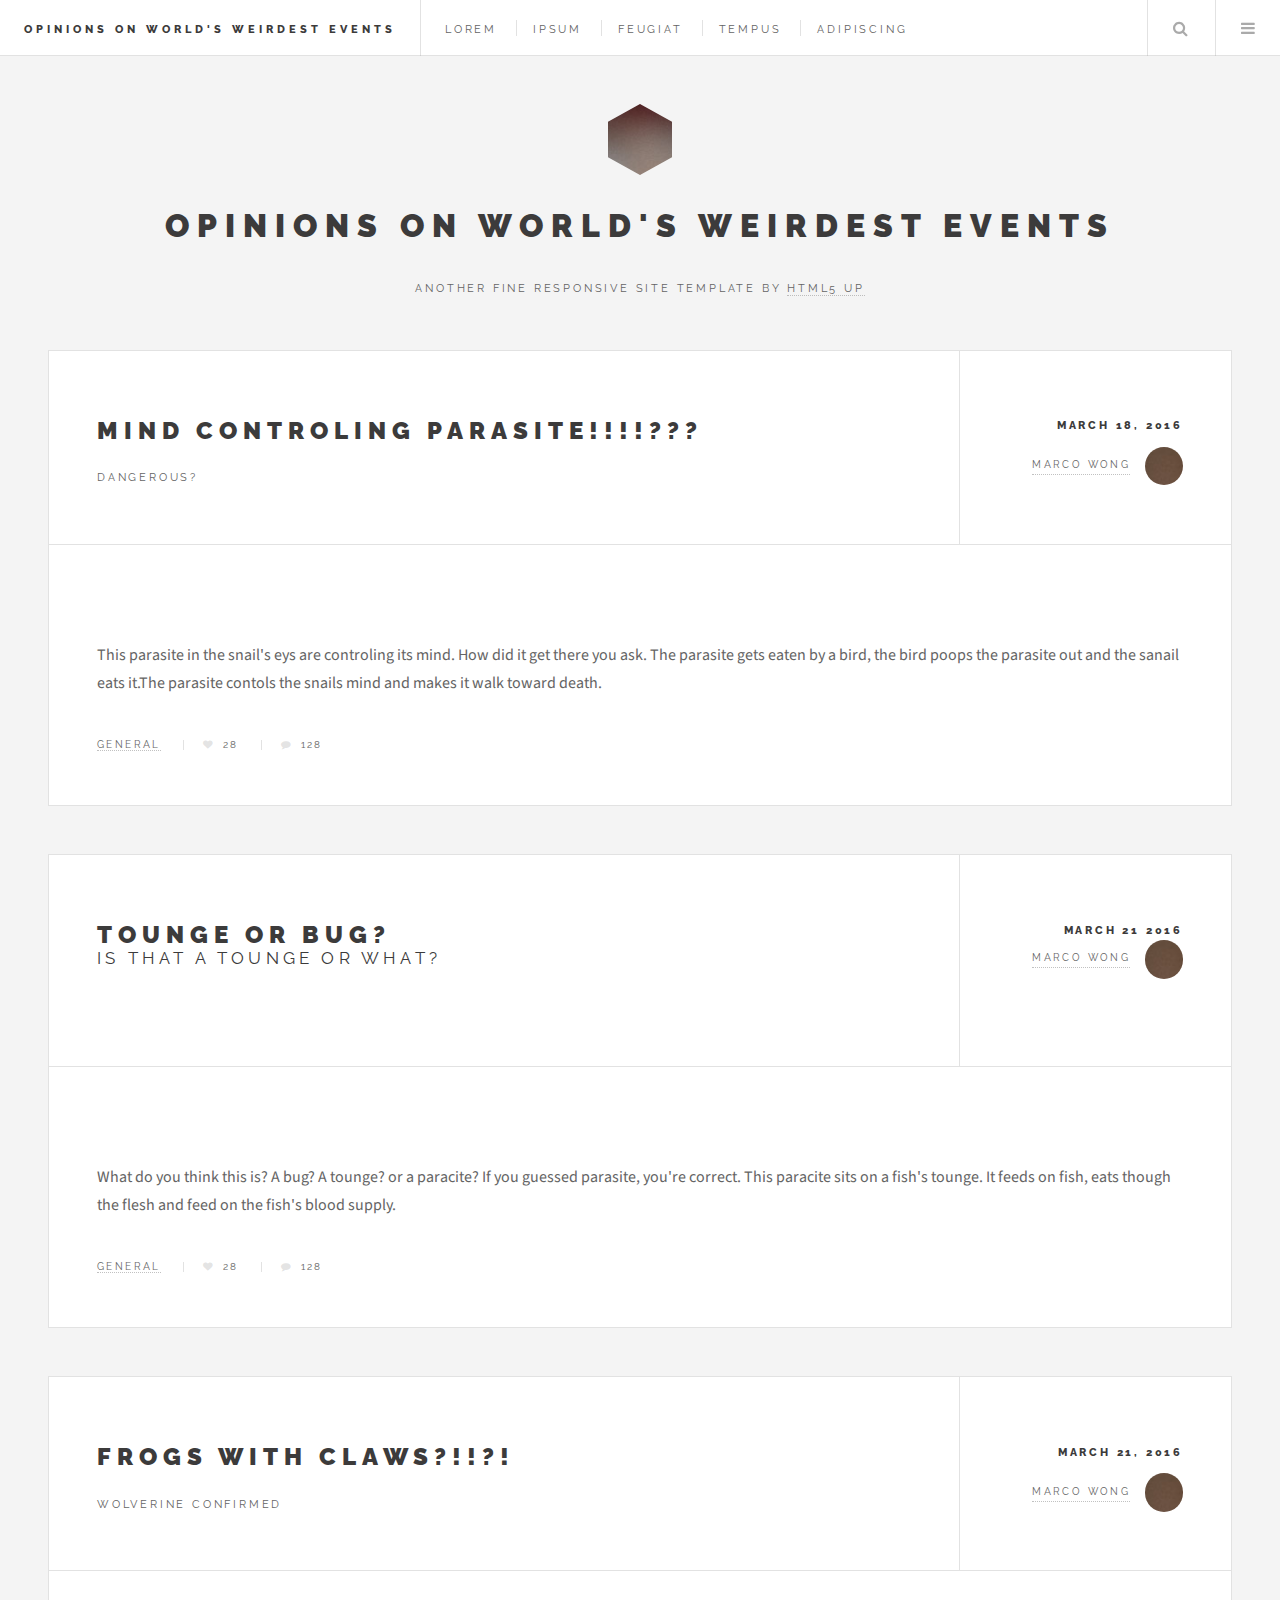
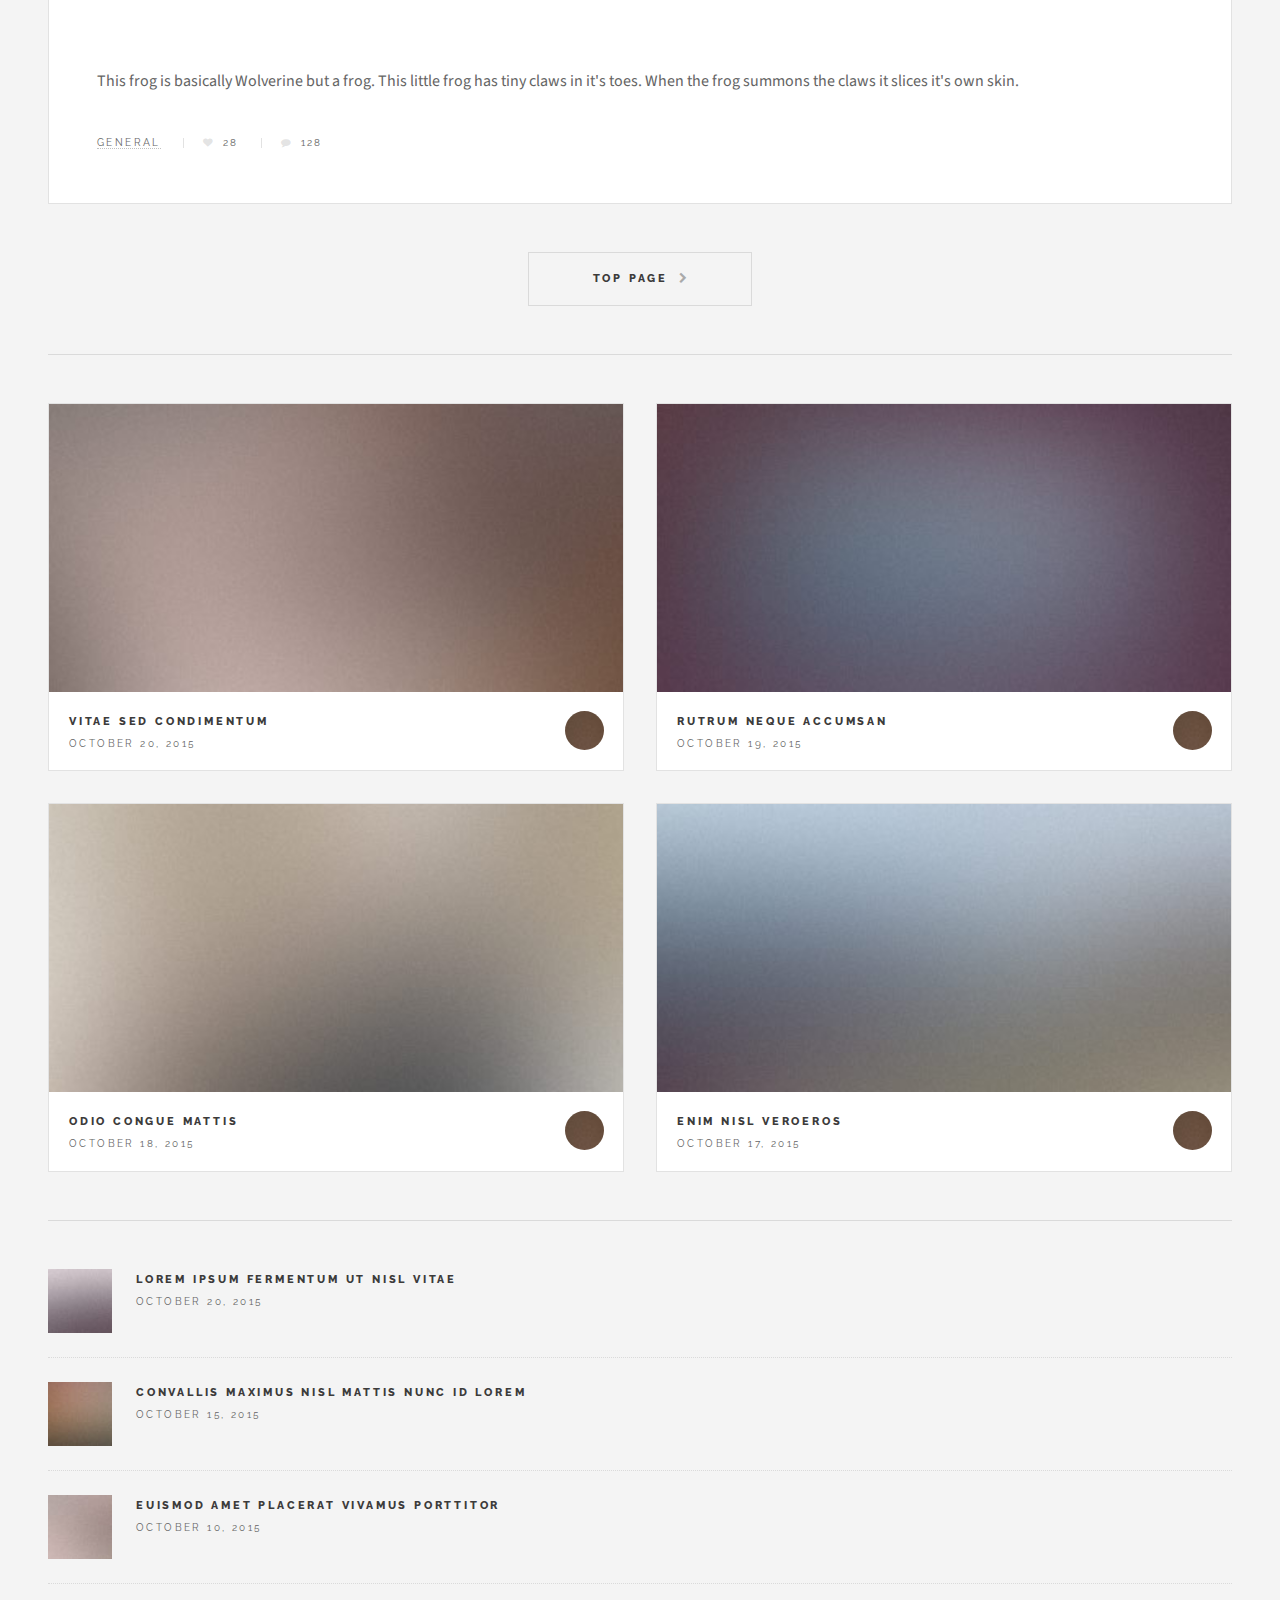
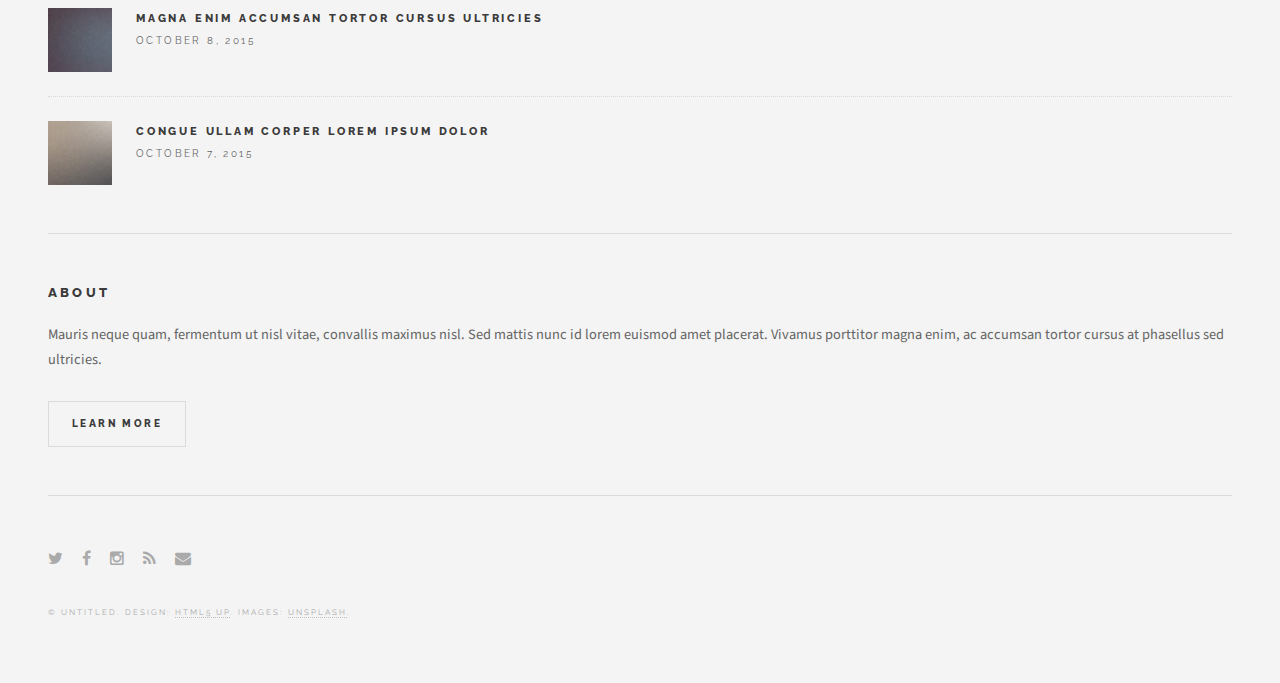
==== index.html @ 96a38d4a "mor" ====
<!DOCTYPE HTML>
<!--
	Future Imperfect by HTML5 UP
	html5up.net | @n33co
	Free for personal and commercial use under the CCA 3.0 license (html5up.net/license)
-->
<html>
	<head>
		<title>Future Imperfect by HTML5 UP</title>
		<meta charset="utf-8" />
		<meta name="viewport" content="width=device-width, initial-scale=1" />
		<!--[if lte IE 8]><script src="assets/js/ie/html5shiv.js"></script><![endif]-->
		<link rel="stylesheet" href="assets/css/main.css" />
		<!--[if lte IE 9]><link rel="stylesheet" href="assets/css/ie9.css" /><![endif]-->
		<!--[if lte IE 8]><link rel="stylesheet" href="assets/css/ie8.css" /><![endif]-->
	</head>
	<body>

		<!-- Wrapper -->
			<div id="wrapper">

				<!-- Header -->
					<header id="header">
						<h1><a href="#">opinions on world's weirdest events</a></h1>
						<nav class="links">
							<ul>
								<li><a href="#">Lorem</a></li>
								<li><a href="#">Ipsum</a></li>
								<li><a href="#">Feugiat</a></li>
								<li><a href="#">Tempus</a></li>
								<li><a href="#">Adipiscing</a></li>
							</ul>
						</nav>
						<nav class="main">
							<ul>
								<li class="search">
									<a class="fa-search" href="#search">Search</a>
									<form id="search" method="get" action="#">
										<input type="text" name="query" placeholder="Search" />
									</form>
								</li>
								<li class="menu">
									<a class="fa-bars" href="#menu">Menu</a>
								</li>
							</ul>
						</nav>
					</header>

				<!-- Menu -->
					<section id="menu">

						<!-- Search -->
							<section>
								<form class="search" method="get" action="#">
									<input type="text" name="query" placeholder="Search" />
								</form>
							</section>

						<!-- Links -->
							<section>
								<ul class="links">
									<li>
										<a href="#">
											<h3>Lorem ipsum</h3>
											<p>Feugiat tempus veroeros dolor</p>
										</a>
									</li>
									<li>
										<a href="#">
											<h3>Dolor sit amet</h3>
											<p>Sed vitae justo condimentum</p>
										</a>
									</li>
									<li>
										<a href="#">
											<h3>Feugiat veroeros</h3>
											<p>Phasellus sed ultricies mi congue</p>
										</a>
									</li>
									<li>
										<a href="#">
											<h3>Etiam sed consequat</h3>
											<p>Porta lectus amet ultricies</p>
										</a>
									</li>
								</ul>
							</section>

						<!-- Actions -->
							<section>
								<ul class="actions vertical">
									<li><a href="#" class="button big fit">Log In</a></li>
								</ul>
							</section>

					</section>

				<!-- Main -->
					<div id="main">

						<!-- Post -->
							<article class="post">
								<header>
									<div class="title">
										<h2><a href="#">mind controling parasite!!!!???</a></h2>
										<p>Dangerous?</p>
									</div>
									<div class="meta">
										<time class="published" datetime="2016-3-18">March 18, 2016</time>
										<a href="#" class="author"><span class="name">Marco Wong</span><img src="images/avatar.jpg" alt="" /></a>
									</div>
								</header>
								<a href="#" class="image featured"><img src="https://i.ytimg.com/vi/Boi001ef3jY/maxresdefault.jpg" alt="" /></a>
								<p>This parasite in the snail's eys are controling its mind. How did it get there you ask. The parasite gets eaten by a bird, the bird poops the parasite out and the sanail eats it.The parasite contols the snails mind and makes it walk toward death.</p>
								<footer>
								
								
									<ul class="stats">
										<li><a href="#">General</a></li>
										<li><a href="#" class="icon fa-heart">28</a></li>
										<li><a href="#" class="icon fa-comment">128</a></li>
									</ul>
								</footer>
							</article>

						<!-- Post -->
							<article class="post">
								<header>
									<div class="title">
										<h2><a href="#">tounge or bug?
										<p>Is that a tounge or what?</p>
									</div>
									<div class="meta">
										<time class="published" datetime="2016-3-21">March 21 2016 </time>
										<a href="#" class="author"><span class="name">Marco wong</span><img src="images/avatar.jpg" alt="" /></a>
									</div>
								</header>
								<a href="#" class="image featured"><img src="http://4.bp.blogspot.com/-VYXb96zd9T8/TwMBLJCbzUI/AAAAAAAAEbc/JfVS5wwp3Gg/s640/Tongue-replacement-isopod-1.jpg" alt="" /></a>
								<p>What do you think this is? A bug? A tounge? or a paracite? If you guessed parasite, you're correct. This paracite sits on a fish's tounge. It feeds on fish, eats though the flesh and feed on the fish's blood supply.  </p>
								<footer>
								
									<ul class="stats">
										<li><a href="#">General</a></li>
										<li><a href="#" class="icon fa-heart">28</a></li>
										<li><a href="#" class="icon fa-comment">128</a></li>
									</ul>
								</footer>
							</article>

						<!-- Post -->
							<article class="post">
								<header>
									<div class="title">
										<h2><a href="#">Frogs with claws?!!?!</a></h2>
										<p>Wolverine Confirmed </p>
									</div>
									<div class="meta">
										<time class="published" datetime="2015-10-22">March 21, 2016</time>
										<a href="#" class="author"><span class="name">Marco Wong</span><img src="images/avatar.jpg" alt="" /></a>
									</div>
								</header>
								<a href="#" class="image featured"><img src="http://3.bp.blogspot.com/-SHIKRodIXoQ/UwoL1dx5u-I/AAAAAAAAkmg/BAJwTuwjPBE/s1600/BBC.Natures.Weirdest.Events.Series.3.1of3.720p.HDTV.x264.AAC.MVGroup.org%5B19-55-10%5D.JPG" alt="" /></a>
								<p>This frog is basically Wolverine but a frog. This little frog has tiny claws in it's toes. When the frog summons the claws it slices it's own skin.</p>
								<footer>
									
									<ul class="stats">
										<li><a href="#">General</a></li>
										<li><a href="#" class="icon fa-heart">28</a></li>
										<li><a href="#" class="icon fa-comment">128</a></li>
									</ul>
								</footer>
							</article>

						<!-- Post -->
		
						

						<!-- Pagination -->
							<ul class="actions pagination">
					
								<li><a href="#" class="button big next">Top Page</a></li>
							</ul>

					</div>

				<!-- Sidebar -->
					<section id="sidebar">

						<!-- Intro -->
							<section id="intro">
								<a href="#" class="logo"><img src="images/logo.jpg" alt="" /></a>
								<header>
									<h2>opinions on world's weirdest events</h2>
									<p>Another fine responsive site template by <a href="http://html5up.net">HTML5 UP</a></p>
								</header>
							</section>

						<!-- Mini Posts -->
							<section>
								<div class="mini-posts">

									<!-- Mini Post -->
										<article class="mini-post">
											<header>
												<h3><a href="#">Vitae sed condimentum</a></h3>
												<time class="published" datetime="2015-10-20">October 20, 2015</time>
												<a href="#" class="author"><img src="images/avatar.jpg" alt="" /></a>
											</header>
											<a href="#" class="image"><img src="images/pic04.jpg" alt="" /></a>
										</article>

									<!-- Mini Post -->
										<article class="mini-post">
											<header>
												<h3><a href="#">Rutrum neque accumsan</a></h3>
												<time class="published" datetime="2015-10-19">October 19, 2015</time>
												<a href="#" class="author"><img src="images/avatar.jpg" alt="" /></a>
											</header>
											<a href="#" class="image"><img src="images/pic05.jpg" alt="" /></a>
										</article>

									<!-- Mini Post -->
										<article class="mini-post">
											<header>
												<h3><a href="#">Odio congue mattis</a></h3>
												<time class="published" datetime="2015-10-18">October 18, 2015</time>
												<a href="#" class="author"><img src="images/avatar.jpg" alt="" /></a>
											</header>
											<a href="#" class="image"><img src="images/pic06.jpg" alt="" /></a>
										</article>

									<!-- Mini Post -->
										<article class="mini-post">
											<header>
												<h3><a href="#">Enim nisl veroeros</a></h3>
												<time class="published" datetime="2015-10-17">October 17, 2015</time>
												<a href="#" class="author"><img src="images/avatar.jpg" alt="" /></a>
											</header>
											<a href="#" class="image"><img src="images/pic07.jpg" alt="" /></a>
										</article>

								</div>
							</section>

						<!-- Posts List -->
							<section>
								<ul class="posts">
									<li>
										<article>
											<header>
												<h3><a href="#">Lorem ipsum fermentum ut nisl vitae</a></h3>
												<time class="published" datetime="2015-10-20">October 20, 2015</time>
											</header>
											<a href="#" class="image"><img src="images/pic08.jpg" alt="" /></a>
										</article>
									</li>
									<li>
										<article>
											<header>
												<h3><a href="#">Convallis maximus nisl mattis nunc id lorem</a></h3>
												<time class="published" datetime="2015-10-15">October 15, 2015</time>
											</header>
											<a href="#" class="image"><img src="images/pic09.jpg" alt="" /></a>
										</article>
									</li>
									<li>
										<article>
											<header>
												<h3><a href="#">Euismod amet placerat vivamus porttitor</a></h3>
												<time class="published" datetime="2015-10-10">October 10, 2015</time>
											</header>
											<a href="#" class="image"><img src="images/pic10.jpg" alt="" /></a>
										</article>
									</li>
									<li>
										<article>
											<header>
												<h3><a href="#">Magna enim accumsan tortor cursus ultricies</a></h3>
												<time class="published" datetime="2015-10-08">October 8, 2015</time>
											</header>
											<a href="#" class="image"><img src="images/pic11.jpg" alt="" /></a>
										</article>
									</li>
									<li>
										<article>
											<header>
												<h3><a href="#">Congue ullam corper lorem ipsum dolor</a></h3>
												<time class="published" datetime="2015-10-06">October 7, 2015</time>
											</header>
											<a href="#" class="image"><img src="images/pic12.jpg" alt="" /></a>
										</article>
									</li>
								</ul>
							</section>

						<!-- About -->
							<section class="blurb">
								<h2>About</h2>
								<p>Mauris neque quam, fermentum ut nisl vitae, convallis maximus nisl. Sed mattis nunc id lorem euismod amet placerat. Vivamus porttitor magna enim, ac accumsan tortor cursus at phasellus sed ultricies.</p>
								<ul class="actions">
									<li><a href="#" class="button">Learn More</a></li>
								</ul>
							</section>

						<!-- Footer -->
							<section id="footer">
								<ul class="icons">
									<li><a href="#" class="fa-twitter"><span class="label">Twitter</span></a></li>
									<li><a href="#" class="fa-facebook"><span class="label">Facebook</span></a></li>
									<li><a href="#" class="fa-instagram"><span class="label">Instagram</span></a></li>
									<li><a href="#" class="fa-rss"><span class="label">RSS</span></a></li>
									<li><a href="#" class="fa-envelope"><span class="label">Email</span></a></li>
								</ul>
								<p class="copyright">&copy; Untitled. Design: <a href="http://html5up.net">HTML5 UP</a>. Images: <a href="http://unsplash.com">Unsplash</a>.</p>
							</section>

					</section>

			</div>

		<!-- Scripts -->
			<script src="assets/js/jquery.min.js"></script>
			<script src="assets/js/skel.min.js"></script>
			<script src="assets/js/util.js"></script>
			<!--[if lte IE 8]><script src="assets/js/ie/respond.min.js"></script><![endif]-->
			<script src="assets/js/main.js"></script>

	</body>
</html>
---- assets/css/main.css ----
@import url(font-awesome.min.css);
@import url("http://fonts.googleapis.com/css?family=Source+Sans+Pro:400,700|Raleway:400,800,900");

/*
	Future Imperfect by HTML5 UP
	html5up.net | @n33co
	Free for personal and commercial use under the CCA 3.0 license (html5up.net/license)
*/

/* Reset */

	html, body, div, span, applet, object, iframe, h1, h2, h3, h4, h5, h6, p, blockquote, pre, a, abbr, acronym, address, big, cite, code, del, dfn, em, img, ins, kbd, q, s, samp, small, strike, strong, sub, sup, tt, var, b, u, i, center, dl, dt, dd, ol, ul, li, fieldset, form, label, legend, table, caption, tbody, tfoot, thead, tr, th, td, article, aside, canvas, details, embed, figure, figcaption, footer, header, hgroup, menu, nav, output, ruby, section, summary, time, mark, audio, video {
		margin: 0;
		padding: 0;
		border: 0;
		font-size: 100%;
		font: inherit;
		vertical-align: baseline;
	}

	article, aside, details, figcaption, figure, footer, header, hgroup, menu, nav, section {
		display: block;
	}

	body {
		line-height: 1;
	}

	ol, ul {
		list-style: none;
	}

	blockquote, q {
		quotes: none;
	}

	blockquote:before, blockquote:after, q:before, q:after {
		content: '';
		content: none;
	}

	table {
		border-collapse: collapse;
		border-spacing: 0;
	}

	body {
		-webkit-text-size-adjust: none;
	}

/* Box Model */

	*, *:before, *:after {
		-moz-box-sizing: border-box;
		-webkit-box-sizing: border-box;
		box-sizing: border-box;
	}

/* Grid */

	.row {
		border-bottom: solid 1px transparent;
		-moz-box-sizing: border-box;
		-webkit-box-sizing: border-box;
		box-sizing: border-box;
	}

	.row > * {
		float: left;
		-moz-box-sizing: border-box;
		-webkit-box-sizing: border-box;
		box-sizing: border-box;
	}

	.row:after, .row:before {
		content: '';
		display: block;
		clear: both;
		height: 0;
	}

	.row.uniform > * > :first-child {
		margin-top: 0;
	}

	.row.uniform > * > :last-child {
		margin-bottom: 0;
	}

	.row.\30 \25 > * {
		padding: 0 0 0 0em;
	}

	.row.\30 \25 {
		margin: 0 0 -1px 0em;
	}

	.row.uniform.\30 \25 > * {
		padding: 0em 0 0 0em;
	}

	.row.uniform.\30 \25 {
		margin: 0em 0 -1px 0em;
	}

	.row > * {
		padding: 0 0 0 1em;
	}

	.row {
		margin: 0 0 -1px -1em;
	}

	.row.uniform > * {
		padding: 1em 0 0 1em;
	}

	.row.uniform {
		margin: -1em 0 -1px -1em;
	}

	.row.\32 00\25 > * {
		padding: 0 0 0 2em;
	}

	.row.\32 00\25 {
		margin: 0 0 -1px -2em;
	}

	.row.uniform.\32 00\25 > * {
		padding: 2em 0 0 2em;
	}

	.row.uniform.\32 00\25 {
		margin: -2em 0 -1px -2em;
	}

	.row.\31 50\25 > * {
		padding: 0 0 0 1.5em;
	}

	.row.\31 50\25 {
		margin: 0 0 -1px -1.5em;
	}

	.row.uniform.\31 50\25 > * {
		padding: 1.5em 0 0 1.5em;
	}

	.row.uniform.\31 50\25 {
		margin: -1.5em 0 -1px -1.5em;
	}

	.row.\35 0\25 > * {
		padding: 0 0 0 0.5em;
	}

	.row.\35 0\25 {
		margin: 0 0 -1px -0.5em;
	}

	.row.uniform.\35 0\25 > * {
		padding: 0.5em 0 0 0.5em;
	}

	.row.uniform.\35 0\25 {
		margin: -0.5em 0 -1px -0.5em;
	}

	.row.\32 5\25 > * {
		padding: 0 0 0 0.25em;
	}

	.row.\32 5\25 {
		margin: 0 0 -1px -0.25em;
	}

	.row.uniform.\32 5\25 > * {
		padding: 0.25em 0 0 0.25em;
	}

	.row.uniform.\32 5\25 {
		margin: -0.25em 0 -1px -0.25em;
	}

	.\31 2u, .\31 2u\24 {
		width: 100%;
		clear: none;
		margin-left: 0;
	}

	.\31 1u, .\31 1u\24 {
		width: 91.6666666667%;
		clear: none;
		margin-left: 0;
	}

	.\31 0u, .\31 0u\24 {
		width: 83.3333333333%;
		clear: none;
		margin-left: 0;
	}

	.\39 u, .\39 u\24 {
		width: 75%;
		clear: none;
		margin-left: 0;
	}

	.\38 u, .\38 u\24 {
		width: 66.6666666667%;
		clear: none;
		margin-left: 0;
	}

	.\37 u, .\37 u\24 {
		width: 58.3333333333%;
		clear: none;
		margin-left: 0;
	}

	.\36 u, .\36 u\24 {
		width: 50%;
		clear: none;
		margin-left: 0;
	}

	.\35 u, .\35 u\24 {
		width: 41.6666666667%;
		clear: none;
		margin-left: 0;
	}

	.\34 u, .\34 u\24 {
		width: 33.3333333333%;
		clear: none;
		margin-left: 0;
	}

	.\33 u, .\33 u\24 {
		width: 25%;
		clear: none;
		margin-left: 0;
	}

	.\32 u, .\32 u\24 {
		width: 16.6666666667%;
		clear: none;
		margin-left: 0;
	}

	.\31 u, .\31 u\24 {
		width: 8.3333333333%;
		clear: none;
		margin-left: 0;
	}

	.\31 2u\24 + *,
	.\31 1u\24 + *,
	.\31 0u\24 + *,
	.\39 u\24 + *,
	.\38 u\24 + *,
	.\37 u\24 + *,
	.\36 u\24 + *,
	.\35 u\24 + *,
	.\34 u\24 + *,
	.\33 u\24 + *,
	.\32 u\24 + *,
	.\31 u\24 + * {
		clear: left;
	}

	.\-11u {
		margin-left: 91.66667%;
	}

	.\-10u {
		margin-left: 83.33333%;
	}

	.\-9u {
		margin-left: 75%;
	}

	.\-8u {
		margin-left: 66.66667%;
	}

	.\-7u {
		margin-left: 58.33333%;
	}

	.\-6u {
		margin-left: 50%;
	}

	.\-5u {
		margin-left: 41.66667%;
	}

	.\-4u {
		margin-left: 33.33333%;
	}

	.\-3u {
		margin-left: 25%;
	}

	.\-2u {
		margin-left: 16.66667%;
	}

	.\-1u {
		margin-left: 8.33333%;
	}

	@media screen and (max-width: 1680px) {

		.row > * {
			padding: 0 0 0 1em;
		}

		.row {
			margin: 0 0 -1px -1em;
		}

		.row.uniform > * {
			padding: 1em 0 0 1em;
		}

		.row.uniform {
			margin: -1em 0 -1px -1em;
		}

		.row.\32 00\25 > * {
			padding: 0 0 0 2em;
		}

		.row.\32 00\25 {
			margin: 0 0 -1px -2em;
		}

		.row.uniform.\32 00\25 > * {
			padding: 2em 0 0 2em;
		}

		.row.uniform.\32 00\25 {
			margin: -2em 0 -1px -2em;
		}

		.row.\31 50\25 > * {
			padding: 0 0 0 1.5em;
		}

		.row.\31 50\25 {
			margin: 0 0 -1px -1.5em;
		}

		.row.uniform.\31 50\25 > * {
			padding: 1.5em 0 0 1.5em;
		}

		.row.uniform.\31 50\25 {
			margin: -1.5em 0 -1px -1.5em;
		}

		.row.\35 0\25 > * {
			padding: 0 0 0 0.5em;
		}

		.row.\35 0\25 {
			margin: 0 0 -1px -0.5em;
		}

		.row.uniform.\35 0\25 > * {
			padding: 0.5em 0 0 0.5em;
		}

		.row.uniform.\35 0\25 {
			margin: -0.5em 0 -1px -0.5em;
		}

		.row.\32 5\25 > * {
			padding: 0 0 0 0.25em;
		}

		.row.\32 5\25 {
			margin: 0 0 -1px -0.25em;
		}

		.row.uniform.\32 5\25 > * {
			padding: 0.25em 0 0 0.25em;
		}

		.row.uniform.\32 5\25 {
			margin: -0.25em 0 -1px -0.25em;
		}

		.\31 2u\28xlarge\29, .\31 2u\24\28xlarge\29 {
			width: 100%;
			clear: none;
			margin-left: 0;
		}

		.\31 1u\28xlarge\29, .\31 1u\24\28xlarge\29 {
			width: 91.6666666667%;
			clear: none;
			margin-left: 0;
		}

		.\31 0u\28xlarge\29, .\31 0u\24\28xlarge\29 {
			width: 83.3333333333%;
			clear: none;
			margin-left: 0;
		}

		.\39 u\28xlarge\29, .\39 u\24\28xlarge\29 {
			width: 75%;
			clear: none;
			margin-left: 0;
		}

		.\38 u\28xlarge\29, .\38 u\24\28xlarge\29 {
			width: 66.6666666667%;
			clear: none;
			margin-left: 0;
		}

		.\37 u\28xlarge\29, .\37 u\24\28xlarge\29 {
			width: 58.3333333333%;
			clear: none;
			margin-left: 0;
		}

		.\36 u\28xlarge\29, .\36 u\24\28xlarge\29 {
			width: 50%;
			clear: none;
			margin-left: 0;
		}

		.\35 u\28xlarge\29, .\35 u\24\28xlarge\29 {
			width: 41.6666666667%;
			clear: none;
			margin-left: 0;
		}

		.\34 u\28xlarge\29, .\34 u\24\28xlarge\29 {
			width: 33.3333333333%;
			clear: none;
			margin-left: 0;
		}

		.\33 u\28xlarge\29, .\33 u\24\28xlarge\29 {
			width: 25%;
			clear: none;
			margin-left: 0;
		}

		.\32 u\28xlarge\29, .\32 u\24\28xlarge\29 {
			width: 16.6666666667%;
			clear: none;
			margin-left: 0;
		}

		.\31 u\28xlarge\29, .\31 u\24\28xlarge\29 {
			width: 8.3333333333%;
			clear: none;
			margin-left: 0;
		}

		.\31 2u\24\28xlarge\29 + *,
		.\31 1u\24\28xlarge\29 + *,
		.\31 0u\24\28xlarge\29 + *,
		.\39 u\24\28xlarge\29 + *,
		.\38 u\24\28xlarge\29 + *,
		.\37 u\24\28xlarge\29 + *,
		.\36 u\24\28xlarge\29 + *,
		.\35 u\24\28xlarge\29 + *,
		.\34 u\24\28xlarge\29 + *,
		.\33 u\24\28xlarge\29 + *,
		.\32 u\24\28xlarge\29 + *,
		.\31 u\24\28xlarge\29 + * {
			clear: left;
		}

		.\-11u\28xlarge\29 {
			margin-left: 91.66667%;
		}

		.\-10u\28xlarge\29 {
			margin-left: 83.33333%;
		}

		.\-9u\28xlarge\29 {
			margin-left: 75%;
		}

		.\-8u\28xlarge\29 {
			margin-left: 66.66667%;
		}

		.\-7u\28xlarge\29 {
			margin-left: 58.33333%;
		}

		.\-6u\28xlarge\29 {
			margin-left: 50%;
		}

		.\-5u\28xlarge\29 {
			margin-left: 41.66667%;
		}

		.\-4u\28xlarge\29 {
			margin-left: 33.33333%;
		}

		.\-3u\28xlarge\29 {
			margin-left: 25%;
		}

		.\-2u\28xlarge\29 {
			margin-left: 16.66667%;
		}

		.\-1u\28xlarge\29 {
			margin-left: 8.33333%;
		}

	}

	@media screen and (max-width: 1280px) {

		.row > * {
			padding: 0 0 0 1em;
		}

		.row {
			margin: 0 0 -1px -1em;
		}

		.row.uniform > * {
			padding: 1em 0 0 1em;
		}

		.row.uniform {
			margin: -1em 0 -1px -1em;
		}

		.row.\32 00\25 > * {
			padding: 0 0 0 2em;
		}

		.row.\32 00\25 {
			margin: 0 0 -1px -2em;
		}

		.row.uniform.\32 00\25 > * {
			padding: 2em 0 0 2em;
		}

		.row.uniform.\32 00\25 {
			margin: -2em 0 -1px -2em;
		}

		.row.\31 50\25 > * {
			padding: 0 0 0 1.5em;
		}

		.row.\31 50\25 {
			margin: 0 0 -1px -1.5em;
		}

		.row.uniform.\31 50\25 > * {
			padding: 1.5em 0 0 1.5em;
		}

		.row.uniform.\31 50\25 {
			margin: -1.5em 0 -1px -1.5em;
		}

		.row.\35 0\25 > * {
			padding: 0 0 0 0.5em;
		}

		.row.\35 0\25 {
			margin: 0 0 -1px -0.5em;
		}

		.row.uniform.\35 0\25 > * {
			padding: 0.5em 0 0 0.5em;
		}

		.row.uniform.\35 0\25 {
			margin: -0.5em 0 -1px -0.5em;
		}

		.row.\32 5\25 > * {
			padding: 0 0 0 0.25em;
		}

		.row.\32 5\25 {
			margin: 0 0 -1px -0.25em;
		}

		.row.uniform.\32 5\25 > * {
			padding: 0.25em 0 0 0.25em;
		}

		.row.uniform.\32 5\25 {
			margin: -0.25em 0 -1px -0.25em;
		}

		.\31 2u\28large\29, .\31 2u\24\28large\29 {
			width: 100%;
			clear: none;
			margin-left: 0;
		}

		.\31 1u\28large\29, .\31 1u\24\28large\29 {
			width: 91.6666666667%;
			clear: none;
			margin-left: 0;
		}

		.\31 0u\28large\29, .\31 0u\24\28large\29 {
			width: 83.3333333333%;
			clear: none;
			margin-left: 0;
		}

		.\39 u\28large\29, .\39 u\24\28large\29 {
			width: 75%;
			clear: none;
			margin-left: 0;
		}

		.\38 u\28large\29, .\38 u\24\28large\29 {
			width: 66.6666666667%;
			clear: none;
			margin-left: 0;
		}

		.\37 u\28large\29, .\37 u\24\28large\29 {
			width: 58.3333333333%;
			clear: none;
			margin-left: 0;
		}

		.\36 u\28large\29, .\36 u\24\28large\29 {
			width: 50%;
			clear: none;
			margin-left: 0;
		}

		.\35 u\28large\29, .\35 u\24\28large\29 {
			width: 41.6666666667%;
			clear: none;
			margin-left: 0;
		}

		.\34 u\28large\29, .\34 u\24\28large\29 {
			width: 33.3333333333%;
			clear: none;
			margin-left: 0;
		}

		.\33 u\28large\29, .\33 u\24\28large\29 {
			width: 25%;
			clear: none;
			margin-left: 0;
		}

		.\32 u\28large\29, .\32 u\24\28large\29 {
			width: 16.6666666667%;
			clear: none;
			margin-left: 0;
		}

		.\31 u\28large\29, .\31 u\24\28large\29 {
			width: 8.3333333333%;
			clear: none;
			margin-left: 0;
		}

		.\31 2u\24\28large\29 + *,
		.\31 1u\24\28large\29 + *,
		.\31 0u\24\28large\29 + *,
		.\39 u\24\28large\29 + *,
		.\38 u\24\28large\29 + *,
		.\37 u\24\28large\29 + *,
		.\36 u\24\28large\29 + *,
		.\35 u\24\28large\29 + *,
		.\34 u\24\28large\29 + *,
		.\33 u\24\28large\29 + *,
		.\32 u\24\28large\29 + *,
		.\31 u\24\28large\29 + * {
			clear: left;
		}

		.\-11u\28large\29 {
			margin-left: 91.66667%;
		}

		.\-10u\28large\29 {
			margin-left: 83.33333%;
		}

		.\-9u\28large\29 {
			margin-left: 75%;
		}

		.\-8u\28large\29 {
			margin-left: 66.66667%;
		}

		.\-7u\28large\29 {
			margin-left: 58.33333%;
		}

		.\-6u\28large\29 {
			margin-left: 50%;
		}

		.\-5u\28large\29 {
			margin-left: 41.66667%;
		}

		.\-4u\28large\29 {
			margin-left: 33.33333%;
		}

		.\-3u\28large\29 {
			margin-left: 25%;
		}

		.\-2u\28large\29 {
			margin-left: 16.66667%;
		}

		.\-1u\28large\29 {
			margin-left: 8.33333%;
		}

	}

	@media screen and (max-width: 980px) {

		.row > * {
			padding: 0 0 0 1em;
		}

		.row {
			margin: 0 0 -1px -1em;
		}

		.row.uniform > * {
			padding: 1em 0 0 1em;
		}

		.row.uniform {
			margin: -1em 0 -1px -1em;
		}

		.row.\32 00\25 > * {
			padding: 0 0 0 2em;
		}

		.row.\32 00\25 {
			margin: 0 0 -1px -2em;
		}

		.row.uniform.\32 00\25 > * {
			padding: 2em 0 0 2em;
		}

		.row.uniform.\32 00\25 {
			margin: -2em 0 -1px -2em;
		}

		.row.\31 50\25 > * {
			padding: 0 0 0 1.5em;
		}

		.row.\31 50\25 {
			margin: 0 0 -1px -1.5em;
		}

		.row.uniform.\31 50\25 > * {
			padding: 1.5em 0 0 1.5em;
		}

		.row.uniform.\31 50\25 {
			margin: -1.5em 0 -1px -1.5em;
		}

		.row.\35 0\25 > * {
			padding: 0 0 0 0.5em;
		}

		.row.\35 0\25 {
			margin: 0 0 -1px -0.5em;
		}

		.row.uniform.\35 0\25 > * {
			padding: 0.5em 0 0 0.5em;
		}

		.row.uniform.\35 0\25 {
			margin: -0.5em 0 -1px -0.5em;
		}

		.row.\32 5\25 > * {
			padding: 0 0 0 0.25em;
		}

		.row.\32 5\25 {
			margin: 0 0 -1px -0.25em;
		}

		.row.uniform.\32 5\25 > * {
			padding: 0.25em 0 0 0.25em;
		}

		.row.uniform.\32 5\25 {
			margin: -0.25em 0 -1px -0.25em;
		}

		.\31 2u\28medium\29, .\31 2u\24\28medium\29 {
			width: 100%;
			clear: none;
			margin-left: 0;
		}

		.\31 1u\28medium\29, .\31 1u\24\28medium\29 {
			width: 91.6666666667%;
			clear: none;
			margin-left: 0;
		}

		.\31 0u\28medium\29, .\31 0u\24\28medium\29 {
			width: 83.3333333333%;
			clear: none;
			margin-left: 0;
		}

		.\39 u\28medium\29, .\39 u\24\28medium\29 {
			width: 75%;
			clear: none;
			margin-left: 0;
		}

		.\38 u\28medium\29, .\38 u\24\28medium\29 {
			width: 66.6666666667%;
			clear: none;
			margin-left: 0;
		}

		.\37 u\28medium\29, .\37 u\24\28medium\29 {
			width: 58.3333333333%;
			clear: none;
			margin-left: 0;
		}

		.\36 u\28medium\29, .\36 u\24\28medium\29 {
			width: 50%;
			clear: none;
			margin-left: 0;
		}

		.\35 u\28medium\29, .\35 u\24\28medium\29 {
			width: 41.6666666667%;
			clear: none;
			margin-left: 0;
		}

		.\34 u\28medium\29, .\34 u\24\28medium\29 {
			width: 33.3333333333%;
			clear: none;
			margin-left: 0;
		}

		.\33 u\28medium\29, .\33 u\24\28medium\29 {
			width: 25%;
			clear: none;
			margin-left: 0;
		}

		.\32 u\28medium\29, .\32 u\24\28medium\29 {
			width: 16.6666666667%;
			clear: none;
			margin-left: 0;
		}

		.\31 u\28medium\29, .\31 u\24\28medium\29 {
			width: 8.3333333333%;
			clear: none;
			margin-left: 0;
		}

		.\31 2u\24\28medium\29 + *,
		.\31 1u\24\28medium\29 + *,
		.\31 0u\24\28medium\29 + *,
		.\39 u\24\28medium\29 + *,
		.\38 u\24\28medium\29 + *,
		.\37 u\24\28medium\29 + *,
		.\36 u\24\28medium\29 + *,
		.\35 u\24\28medium\29 + *,
		.\34 u\24\28medium\29 + *,
		.\33 u\24\28medium\29 + *,
		.\32 u\24\28medium\29 + *,
		.\31 u\24\28medium\29 + * {
			clear: left;
		}

		.\-11u\28medium\29 {
			margin-left: 91.66667%;
		}

		.\-10u\28medium\29 {
			margin-left: 83.33333%;
		}

		.\-9u\28medium\29 {
			margin-left: 75%;
		}

		.\-8u\28medium\29 {
			margin-left: 66.66667%;
		}

		.\-7u\28medium\29 {
			margin-left: 58.33333%;
		}

		.\-6u\28medium\29 {
			margin-left: 50%;
		}

		.\-5u\28medium\29 {
			margin-left: 41.66667%;
		}

		.\-4u\28medium\29 {
			margin-left: 33.33333%;
		}

		.\-3u\28medium\29 {
			margin-left: 25%;
		}

		.\-2u\28medium\29 {
			margin-left: 16.66667%;
		}

		.\-1u\28medium\29 {
			margin-left: 8.33333%;
		}

	}

	@media screen and (max-width: 736px) {

		.row > * {
			padding: 0 0 0 1em;
		}

		.row {
			margin: 0 0 -1px -1em;
		}

		.row.uniform > * {
			padding: 1em 0 0 1em;
		}

		.row.uniform {
			margin: -1em 0 -1px -1em;
		}

		.row.\32 00\25 > * {
			padding: 0 0 0 2em;
		}

		.row.\32 00\25 {
			margin: 0 0 -1px -2em;
		}

		.row.uniform.\32 00\25 > * {
			padding: 2em 0 0 2em;
		}

		.row.uniform.\32 00\25 {
			margin: -2em 0 -1px -2em;
		}

		.row.\31 50\25 > * {
			padding: 0 0 0 1.5em;
		}

		.row.\31 50\25 {
			margin: 0 0 -1px -1.5em;
		}

		.row.uniform.\31 50\25 > * {
			padding: 1.5em 0 0 1.5em;
		}

		.row.uniform.\31 50\25 {
			margin: -1.5em 0 -1px -1.5em;
		}

		.row.\35 0\25 > * {
			padding: 0 0 0 0.5em;
		}

		.row.\35 0\25 {
			margin: 0 0 -1px -0.5em;
		}

		.row.uniform.\35 0\25 > * {
			padding: 0.5em 0 0 0.5em;
		}

		.row.uniform.\35 0\25 {
			margin: -0.5em 0 -1px -0.5em;
		}

		.row.\32 5\25 > * {
			padding: 0 0 0 0.25em;
		}

		.row.\32 5\25 {
			margin: 0 0 -1px -0.25em;
		}

		.row.uniform.\32 5\25 > * {
			padding: 0.25em 0 0 0.25em;
		}

		.row.uniform.\32 5\25 {
			margin: -0.25em 0 -1px -0.25em;
		}

		.\31 2u\28small\29, .\31 2u\24\28small\29 {
			width: 100%;
			clear: none;
			margin-left: 0;
		}

		.\31 1u\28small\29, .\31 1u\24\28small\29 {
			width: 91.6666666667%;
			clear: none;
			margin-left: 0;
		}

		.\31 0u\28small\29, .\31 0u\24\28small\29 {
			width: 83.3333333333%;
			clear: none;
			margin-left: 0;
		}

		.\39 u\28small\29, .\39 u\24\28small\29 {
			width: 75%;
			clear: none;
			margin-left: 0;
		}

		.\38 u\28small\29, .\38 u\24\28small\29 {
			width: 66.6666666667%;
			clear: none;
			margin-left: 0;
		}

		.\37 u\28small\29, .\37 u\24\28small\29 {
			width: 58.3333333333%;
			clear: none;
			margin-left: 0;
		}

		.\36 u\28small\29, .\36 u\24\28small\29 {
			width: 50%;
			clear: none;
			margin-left: 0;
		}

		.\35 u\28small\29, .\35 u\24\28small\29 {
			width: 41.6666666667%;
			clear: none;
			margin-left: 0;
		}

		.\34 u\28small\29, .\34 u\24\28small\29 {
			width: 33.3333333333%;
			clear: none;
			margin-left: 0;
		}

		.\33 u\28small\29, .\33 u\24\28small\29 {
			width: 25%;
			clear: none;
			margin-left: 0;
		}

		.\32 u\28small\29, .\32 u\24\28small\29 {
			width: 16.6666666667%;
			clear: none;
			margin-left: 0;
		}

		.\31 u\28small\29, .\31 u\24\28small\29 {
			width: 8.3333333333%;
			clear: none;
			margin-left: 0;
		}

		.\31 2u\24\28small\29 + *,
		.\31 1u\24\28small\29 + *,
		.\31 0u\24\28small\29 + *,
		.\39 u\24\28small\29 + *,
		.\38 u\24\28small\29 + *,
		.\37 u\24\28small\29 + *,
		.\36 u\24\28small\29 + *,
		.\35 u\24\28small\29 + *,
		.\34 u\24\28small\29 + *,
		.\33 u\24\28small\29 + *,
		.\32 u\24\28small\29 + *,
		.\31 u\24\28small\29 + * {
			clear: left;
		}

		.\-11u\28small\29 {
			margin-left: 91.66667%;
		}

		.\-10u\28small\29 {
			margin-left: 83.33333%;
		}

		.\-9u\28small\29 {
			margin-left: 75%;
		}

		.\-8u\28small\29 {
			margin-left: 66.66667%;
		}

		.\-7u\28small\29 {
			margin-left: 58.33333%;
		}

		.\-6u\28small\29 {
			margin-left: 50%;
		}

		.\-5u\28small\29 {
			margin-left: 41.66667%;
		}

		.\-4u\28small\29 {
			margin-left: 33.33333%;
		}

		.\-3u\28small\29 {
			margin-left: 25%;
		}

		.\-2u\28small\29 {
			margin-left: 16.66667%;
		}

		.\-1u\28small\29 {
			margin-left: 8.33333%;
		}

	}

	@media screen and (max-width: 480px) {

		.row > * {
			padding: 0 0 0 1em;
		}

		.row {
			margin: 0 0 -1px -1em;
		}

		.row.uniform > * {
			padding: 1em 0 0 1em;
		}

		.row.uniform {
			margin: -1em 0 -1px -1em;
		}

		.row.\32 00\25 > * {
			padding: 0 0 0 2em;
		}

		.row.\32 00\25 {
			margin: 0 0 -1px -2em;
		}

		.row.uniform.\32 00\25 > * {
			padding: 2em 0 0 2em;
		}

		.row.uniform.\32 00\25 {
			margin: -2em 0 -1px -2em;
		}

		.row.\31 50\25 > * {
			padding: 0 0 0 1.5em;
		}

		.row.\31 50\25 {
			margin: 0 0 -1px -1.5em;
		}

		.row.uniform.\31 50\25 > * {
			padding: 1.5em 0 0 1.5em;
		}

		.row.uniform.\31 50\25 {
			margin: -1.5em 0 -1px -1.5em;
		}

		.row.\35 0\25 > * {
			padding: 0 0 0 0.5em;
		}

		.row.\35 0\25 {
			margin: 0 0 -1px -0.5em;
		}

		.row.uniform.\35 0\25 > * {
			padding: 0.5em 0 0 0.5em;
		}

		.row.uniform.\35 0\25 {
			margin: -0.5em 0 -1px -0.5em;
		}

		.row.\32 5\25 > * {
			padding: 0 0 0 0.25em;
		}

		.row.\32 5\25 {
			margin: 0 0 -1px -0.25em;
		}

		.row.uniform.\32 5\25 > * {
			padding: 0.25em 0 0 0.25em;
		}

		.row.uniform.\32 5\25 {
			margin: -0.25em 0 -1px -0.25em;
		}

		.\31 2u\28xsmall\29, .\31 2u\24\28xsmall\29 {
			width: 100%;
			clear: none;
			margin-left: 0;
		}

		.\31 1u\28xsmall\29, .\31 1u\24\28xsmall\29 {
			width: 91.6666666667%;
			clear: none;
			margin-left: 0;
		}

		.\31 0u\28xsmall\29, .\31 0u\24\28xsmall\29 {
			width: 83.3333333333%;
			clear: none;
			margin-left: 0;
		}

		.\39 u\28xsmall\29, .\39 u\24\28xsmall\29 {
			width: 75%;
			clear: none;
			margin-left: 0;
		}

		.\38 u\28xsmall\29, .\38 u\24\28xsmall\29 {
			width: 66.6666666667%;
			clear: none;
			margin-left: 0;
		}

		.\37 u\28xsmall\29, .\37 u\24\28xsmall\29 {
			width: 58.3333333333%;
			clear: none;
			margin-left: 0;
		}

		.\36 u\28xsmall\29, .\36 u\24\28xsmall\29 {
			width: 50%;
			clear: none;
			margin-left: 0;
		}

		.\35 u\28xsmall\29, .\35 u\24\28xsmall\29 {
			width: 41.6666666667%;
			clear: none;
			margin-left: 0;
		}

		.\34 u\28xsmall\29, .\34 u\24\28xsmall\29 {
			width: 33.3333333333%;
			clear: none;
			margin-left: 0;
		}

		.\33 u\28xsmall\29, .\33 u\24\28xsmall\29 {
			width: 25%;
			clear: none;
			margin-left: 0;
		}

		.\32 u\28xsmall\29, .\32 u\24\28xsmall\29 {
			width: 16.6666666667%;
			clear: none;
			margin-left: 0;
		}

		.\31 u\28xsmall\29, .\31 u\24\28xsmall\29 {
			width: 8.3333333333%;
			clear: none;
			margin-left: 0;
		}

		.\31 2u\24\28xsmall\29 + *,
		.\31 1u\24\28xsmall\29 + *,
		.\31 0u\24\28xsmall\29 + *,
		.\39 u\24\28xsmall\29 + *,
		.\38 u\24\28xsmall\29 + *,
		.\37 u\24\28xsmall\29 + *,
		.\36 u\24\28xsmall\29 + *,
		.\35 u\24\28xsmall\29 + *,
		.\34 u\24\28xsmall\29 + *,
		.\33 u\24\28xsmall\29 + *,
		.\32 u\24\28xsmall\29 + *,
		.\31 u\24\28xsmall\29 + * {
			clear: left;
		}

		.\-11u\28xsmall\29 {
			margin-left: 91.66667%;
		}

		.\-10u\28xsmall\29 {
			margin-left: 83.33333%;
		}

		.\-9u\28xsmall\29 {
			margin-left: 75%;
		}

		.\-8u\28xsmall\29 {
			margin-left: 66.66667%;
		}

		.\-7u\28xsmall\29 {
			margin-left: 58.33333%;
		}

		.\-6u\28xsmall\29 {
			margin-left: 50%;
		}

		.\-5u\28xsmall\29 {
			margin-left: 41.66667%;
		}

		.\-4u\28xsmall\29 {
			margin-left: 33.33333%;
		}

		.\-3u\28xsmall\29 {
			margin-left: 25%;
		}

		.\-2u\28xsmall\29 {
			margin-left: 16.66667%;
		}

		.\-1u\28xsmall\29 {
			margin-left: 8.33333%;
		}

	}

/* Basic */

	@-ms-viewport {
		width: device-width;
	}

	body {
		-ms-overflow-style: scrollbar;
	}

	@media screen and (max-width: 480px) {

		html, body {
			min-width: 320px;
		}

	}

	body {
		background: #f4f4f4;
	}

		body.is-loading *, body.is-loading *:before, body.is-loading *:after {
			-moz-animation: none !important;
			-webkit-animation: none !important;
			-ms-animation: none !important;
			animation: none !important;
			-moz-transition: none !important;
			-webkit-transition: none !important;
			-ms-transition: none !important;
			transition: none !important;
		}

/* Type */

	body, input, select, textarea {
		color: #646464;
		font-family: "Source Sans Pro", Helvetica, sans-serif;
		font-size: 14pt;
		font-weight: 400;
		line-height: 1.75;
	}

		@media screen and (max-width: 1680px) {

			body, input, select, textarea {
				font-size: 12pt;
			}

		}

		@media screen and (max-width: 1280px) {

			body, input, select, textarea {
				font-size: 12pt;
			}

		}

		@media screen and (max-width: 980px) {

			body, input, select, textarea {
				font-size: 12pt;
			}

		}

		@media screen and (max-width: 736px) {

			body, input, select, textarea {
				font-size: 12pt;
			}

		}

		@media screen and (max-width: 480px) {

			body, input, select, textarea {
				font-size: 12pt;
			}

		}

	a {
		-moz-transition: color 0.2s ease, border-bottom-color 0.2s ease;
		-webkit-transition: color 0.2s ease, border-bottom-color 0.2s ease;
		-ms-transition: color 0.2s ease, border-bottom-color 0.2s ease;
		transition: color 0.2s ease, border-bottom-color 0.2s ease;
		border-bottom: dotted 1px rgba(160, 160, 160, 0.65);
		color: inherit;
		text-decoration: none;
	}

		a:before {
			-moz-transition: color 0.2s ease;
			-webkit-transition: color 0.2s ease;
			-ms-transition: color 0.2s ease;
			transition: color 0.2s ease;
		}

		a:hover {
			border-bottom-color: transparent;
			color: #2ebaae !important;
		}

			a:hover:before {
				color: #2ebaae !important;
			}

	strong, b {
		color: #3c3b3b;
		font-weight: 700;
	}

	em, i {
		font-style: italic;
	}

	p {
		margin: 0 0 2em 0;
	}

	h1, h2, h3, h4, h5, h6 {
		color: #3c3b3b;
		font-family: "Raleway", Helvetica, sans-serif;
		font-weight: 800;
		letter-spacing: 0.25em;
		line-height: 1.65;
		margin: 0 0 1em 0;
		text-transform: uppercase;
	}

		h1 a, h2 a, h3 a, h4 a, h5 a, h6 a {
			color: inherit;
			border-bottom: 0;
		}

	h2 {
		font-size: 1.1em;
	}

	h3 {
		font-size: 0.9em;
	}

	h4 {
		font-size: 0.7em;
	}

	h5 {
		font-size: 0.7em;
	}

	h6 {
		font-size: 0.7em;
	}

	sub {
		font-size: 0.8em;
		position: relative;
		top: 0.5em;
	}

	sup {
		font-size: 0.8em;
		position: relative;
		top: -0.5em;
	}

	blockquote {
		border-left: solid 4px rgba(160, 160, 160, 0.3);
		font-style: italic;
		margin: 0 0 2em 0;
		padding: 0.5em 0 0.5em 2em;
	}

	code {
		background: rgba(160, 160, 160, 0.075);
		border: solid 1px rgba(160, 160, 160, 0.3);
		font-family: "Courier New", monospace;
		font-size: 0.9em;
		margin: 0 0.25em;
		padding: 0.25em 0.65em;
	}

	pre {
		-webkit-overflow-scrolling: touch;
		font-family: "Courier New", monospace;
		font-size: 0.9em;
		margin: 0 0 2em 0;
	}

		pre code {
			display: block;
			line-height: 1.75em;
			padding: 1em 1.5em;
			overflow-x: auto;
		}

	hr {
		border: 0;
		border-bottom: solid 1px rgba(160, 160, 160, 0.3);
		margin: 2em 0;
	}

		hr.major {
			margin: 3em 0;
		}

	.align-left {
		text-align: left;
	}

	.align-center {
		text-align: center;
	}

	.align-right {
		text-align: right;
	}

/* Author */

	.author {
		display: -moz-flex;
		display: -webkit-flex;
		display: -ms-flex;
		display: flex;
		-moz-flex-direction: row;
		-webkit-flex-direction: row;
		-ms-flex-direction: row;
		flex-direction: row;
		-moz-align-items: center;
		-webkit-align-items: center;
		-ms-align-items: center;
		align-items: center;
		-moz-justify-content: -moz-flex-end;
		-webkit-justify-content: -webkit-flex-end;
		-ms-justify-content: -ms-flex-end;
		justify-content: flex-end;
		border-bottom: 0;
		font-family: "Raleway", Helvetica, sans-serif;
		font-size: 0.6em;
		font-weight: 400;
		letter-spacing: 0.25em;
		text-transform: uppercase;
		white-space: nowrap;
	}

		.author .name {
			-moz-transition: border-bottom-color 0.2s ease;
			-webkit-transition: border-bottom-color 0.2s ease;
			-ms-transition: border-bottom-color 0.2s ease;
			transition: border-bottom-color 0.2s ease;
			border-bottom: dotted 1px rgba(160, 160, 160, 0.65);
			display: block;
			margin: 0 1.5em 0 0;
		}

		.author img {
			border-radius: 100%;
			display: block;
			width: 4em;
		}

		.author:hover .name {
			border-bottom-color: transparent;
		}

/* Blurb */

	.blurb h2 {
		font-size: 0.8em;
		margin: 0 0 1.5em 0;
	}

	.blurb h3 {
		font-size: 0.7em;
	}

	.blurb p {
		font-size: 0.9em;
	}

/* Box */

	.box {
		border: solid 1px rgba(160, 160, 160, 0.3);
		margin-bottom: 2em;
		padding: 1.5em;
	}

		.box > :last-child,
		.box > :last-child > :last-child,
		.box > :last-child > :last-child > :last-child {
			margin-bottom: 0;
		}

		.box.alt {
			border: 0;
			border-radius: 0;
			padding: 0;
		}

/* Button */

	input[type="submit"],
	input[type="reset"],
	input[type="button"],
	button,
	.button {
		-moz-appearance: none;
		-webkit-appearance: none;
		-ms-appearance: none;
		appearance: none;
		-moz-transition: background-color 0.2s ease, box-shadow 0.2s ease, color 0.2s ease;
		-webkit-transition: background-color 0.2s ease, box-shadow 0.2s ease, color 0.2s ease;
		-ms-transition: background-color 0.2s ease, box-shadow 0.2s ease, color 0.2s ease;
		transition: background-color 0.2s ease, box-shadow 0.2s ease, color 0.2s ease;
		background-color: transparent;
		border: 0;
		box-shadow: inset 0 0 0 1px rgba(160, 160, 160, 0.3);
		color: #3c3b3b !important;
		cursor: pointer;
		display: inline-block;
		font-family: "Raleway", Helvetica, sans-serif;
		font-size: 0.6em;
		font-weight: 800;
		height: 4.8125em;
		letter-spacing: 0.25em;
		line-height: 4.8125em;
		padding: 0 2.5em;
		text-align: center;
		text-decoration: none;
		text-transform: uppercase;
		white-space: nowrap;
	}

		input[type="submit"]:hover,
		input[type="reset"]:hover,
		input[type="button"]:hover,
		button:hover,
		.button:hover {
			box-shadow: inset 0 0 0 1px #2ebaae;
			color: #2ebaae !important;
		}

			input[type="submit"]:hover:active,
			input[type="reset"]:hover:active,
			input[type="button"]:hover:active,
			button:hover:active,
			.button:hover:active {
				background-color: rgba(46, 186, 174, 0.05);
			}

		input[type="submit"]:before, input[type="submit"]:after,
		input[type="reset"]:before,
		input[type="reset"]:after,
		input[type="button"]:before,
		input[type="button"]:after,
		button:before,
		button:after,
		.button:before,
		.button:after {
			color: #aaaaaa;
			position: relative;
		}

		input[type="submit"]:before,
		input[type="reset"]:before,
		input[type="button"]:before,
		button:before,
		.button:before {
			left: -1em;
			padding: 0 0 0 0.75em;
		}

		input[type="submit"]:after,
		input[type="reset"]:after,
		input[type="button"]:after,
		button:after,
		.button:after {
			left: 1em;
			padding: 0 0.75em 0 0;
		}

		input[type="submit"].fit,
		input[type="reset"].fit,
		input[type="button"].fit,
		button.fit,
		.button.fit {
			display: block;
			margin: 0 0 1em 0;
			width: 100%;
		}

		input[type="submit"].big,
		input[type="reset"].big,
		input[type="button"].big,
		button.big,
		.button.big {
			font-size: 0.7em;
			padding: 0 3em;
		}

		input[type="submit"].small,
		input[type="reset"].small,
		input[type="button"].small,
		button.small,
		.button.small {
			font-size: 0.5em;
		}

		input[type="submit"].disabled, input[type="submit"]:disabled,
		input[type="reset"].disabled,
		input[type="reset"]:disabled,
		input[type="button"].disabled,
		input[type="button"]:disabled,
		button.disabled,
		button:disabled,
		.button.disabled,
		.button:disabled {
			-moz-pointer-events: none;
			-webkit-pointer-events: none;
			-ms-pointer-events: none;
			pointer-events: none;
			color: rgba(160, 160, 160, 0.3) !important;
		}

			input[type="submit"].disabled:before, input[type="submit"]:disabled:before,
			input[type="reset"].disabled:before,
			input[type="reset"]:disabled:before,
			input[type="button"].disabled:before,
			input[type="button"]:disabled:before,
			button.disabled:before,
			button:disabled:before,
			.button.disabled:before,
			.button:disabled:before {
				color: rgba(160, 160, 160, 0.3) !important;
			}

/* Form */

	form {
		margin: 0 0 2em 0;
	}

		form.search {
			text-decoration: none;
			position: relative;
		}

			form.search:before {
				-moz-osx-font-smoothing: grayscale;
				-webkit-font-smoothing: antialiased;
				font-family: FontAwesome;
				font-style: normal;
				font-weight: normal;
				text-transform: none !important;
			}

			form.search:before {
				color: #aaaaaa;
				content: '\f002';
				display: block;
				height: 2.75em;
				left: 0;
				line-height: 2.75em;
				position: absolute;
				text-align: center;
				top: 0;
				width: 2.5em;
			}

			form.search > input:first-child {
				padding-left: 2.5em;
			}

	label {
		color: #3c3b3b;
		display: block;
		font-size: 0.9em;
		font-weight: 700;
		margin: 0 0 1em 0;
	}

	input[type="text"],
	input[type="password"],
	input[type="email"],
	input[type="tel"],
	select,
	textarea {
		-moz-appearance: none;
		-webkit-appearance: none;
		-ms-appearance: none;
		appearance: none;
		background: rgba(160, 160, 160, 0.075);
		border: none;
		border: solid 1px rgba(160, 160, 160, 0.3);
		border-radius: 0;
		color: inherit;
		display: block;
		outline: 0;
		padding: 0 1em;
		text-decoration: none;
		width: 100%;
	}

		input[type="text"]:invalid,
		input[type="password"]:invalid,
		input[type="email"]:invalid,
		input[type="tel"]:invalid,
		select:invalid,
		textarea:invalid {
			box-shadow: none;
		}

		input[type="text"]:focus,
		input[type="password"]:focus,
		input[type="email"]:focus,
		input[type="tel"]:focus,
		select:focus,
		textarea:focus {
			border-color: #2ebaae;
			box-shadow: inset 0 0 0 1px #2ebaae;
		}

	.select-wrapper {
		text-decoration: none;
		display: block;
		position: relative;
	}

		.select-wrapper:before {
			-moz-osx-font-smoothing: grayscale;
			-webkit-font-smoothing: antialiased;
			font-family: FontAwesome;
			font-style: normal;
			font-weight: normal;
			text-transform: none !important;
		}

		.select-wrapper:before {
			color: rgba(160, 160, 160, 0.3);
			content: '\f078';
			display: block;
			height: 2.75em;
			line-height: 2.75em;
			pointer-events: none;
			position: absolute;
			right: 0;
			text-align: center;
			top: 0;
			width: 2.75em;
		}

		.select-wrapper select::-ms-expand {
			display: none;
		}

	input[type="text"],
	input[type="password"],
	input[type="email"],
	select {
		height: 2.75em;
	}

	textarea {
		padding: 0.75em 1em;
	}

	input[type="checkbox"],
	input[type="radio"] {
		-moz-appearance: none;
		-webkit-appearance: none;
		-ms-appearance: none;
		appearance: none;
		display: block;
		float: left;
		margin-right: -2em;
		opacity: 0;
		width: 1em;
		z-index: -1;
	}

		input[type="checkbox"] + label,
		input[type="radio"] + label {
			text-decoration: none;
			color: #646464;
			cursor: pointer;
			display: inline-block;
			font-size: 1em;
			font-weight: 400;
			padding-left: 2.4em;
			padding-right: 0.75em;
			position: relative;
		}

			input[type="checkbox"] + label:before,
			input[type="radio"] + label:before {
				-moz-osx-font-smoothing: grayscale;
				-webkit-font-smoothing: antialiased;
				font-family: FontAwesome;
				font-style: normal;
				font-weight: normal;
				text-transform: none !important;
			}

			input[type="checkbox"] + label:before,
			input[type="radio"] + label:before {
				background: rgba(160, 160, 160, 0.075);
				border: solid 1px rgba(160, 160, 160, 0.3);
				content: '';
				display: inline-block;
				height: 1.65em;
				left: 0;
				line-height: 1.58125em;
				position: absolute;
				text-align: center;
				top: 0;
				width: 1.65em;
			}

		input[type="checkbox"]:checked + label:before,
		input[type="radio"]:checked + label:before {
			background: #3c3b3b;
			border-color: #3c3b3b;
			color: #ffffff;
			content: '\f00c';
		}

		input[type="checkbox"]:focus + label:before,
		input[type="radio"]:focus + label:before {
			border-color: #2ebaae;
			box-shadow: 0 0 0 1px #2ebaae;
		}

	input[type="radio"] + label:before {
		border-radius: 100%;
	}

	::-webkit-input-placeholder {
		color: #aaaaaa !important;
		opacity: 1.0;
	}

	:-moz-placeholder {
		color: #aaaaaa !important;
		opacity: 1.0;
	}

	::-moz-placeholder {
		color: #aaaaaa !important;
		opacity: 1.0;
	}

	:-ms-input-placeholder {
		color: #aaaaaa !important;
		opacity: 1.0;
	}

	.formerize-placeholder {
		color: #aaaaaa !important;
		opacity: 1.0;
	}

/* Icon */

	.icon {
		text-decoration: none;
		border-bottom: none;
		position: relative;
	}

		.icon:before {
			-moz-osx-font-smoothing: grayscale;
			-webkit-font-smoothing: antialiased;
			font-family: FontAwesome;
			font-style: normal;
			font-weight: normal;
			text-transform: none !important;
		}

		.icon > .label {
			display: none;
		}

		.icon.suffix:before {
			float: right;
		}

/* Image */

	.image {
		border: 0;
		display: inline-block;
		position: relative;
	}

		.image img {
			display: block;
		}

		.image.left, .image.right {
			max-width: 40%;
		}

			.image.left img, .image.right img {
				width: 100%;
			}

		.image.left {
			float: left;
			padding: 0 1.5em 1em 0;
			top: 0.25em;
		}

		.image.right {
			float: right;
			padding: 0 0 1em 1.5em;
			top: 0.25em;
		}

		.image.fit {
			display: block;
			margin: 0 0 2em 0;
			width: 100%;
		}

			.image.fit img {
				width: 100%;
			}

		.image.featured {
			display: block;
			margin: 0 0 3em 0;
			width: 100%;
		}

			.image.featured img {
				width: 100%;
			}

			@media screen and (max-width: 736px) {

				.image.featured {
					margin: 0 0 1.5em 0;
				}

			}

		.image.main {
			display: block;
			margin: 0 0 3em 0;
			width: 100%;
		}

			.image.main img {
				width: 100%;
			}

/* List */

	ol {
		list-style: decimal;
		margin: 0 0 2em 0;
		padding-left: 1.25em;
	}

		ol li {
			padding-left: 0.25em;
		}

	ul {
		list-style: disc;
		margin: 0 0 2em 0;
		padding-left: 1em;
	}

		ul li {
			padding-left: 0.5em;
		}

		ul.alt {
			list-style: none;
			padding-left: 0;
		}

			ul.alt li {
				border-top: solid 1px rgba(160, 160, 160, 0.3);
				padding: 0.5em 0;
			}

				ul.alt li:first-child {
					border-top: 0;
					padding-top: 0;
				}

		ul.icons {
			cursor: default;
			list-style: none;
			padding-left: 0;
		}

			ul.icons li {
				display: inline-block;
				padding: 0 1em 0 0;
			}

				ul.icons li:last-child {
					padding-right: 0;
				}

				ul.icons li > * {
					text-decoration: none;
					border: 0;
				}

					ul.icons li > *:before {
						-moz-osx-font-smoothing: grayscale;
						-webkit-font-smoothing: antialiased;
						font-family: FontAwesome;
						font-style: normal;
						font-weight: normal;
						text-transform: none !important;
					}

					ul.icons li > * .label {
						display: none;
					}

		ul.actions {
			cursor: default;
			list-style: none;
			padding-left: 0;
		}

			ul.actions li {
				display: inline-block;
				padding: 0 1.5em 0 0;
				vertical-align: middle;
			}

				ul.actions li:last-child {
					padding-right: 0;
				}

			ul.actions.pagination .next {
				text-decoration: none;
			}

				ul.actions.pagination .next:after {
					content: "";
					-moz-osx-font-smoothing: grayscale;
					-webkit-font-smoothing: antialiased;
					font-family: FontAwesome;
					font-style: normal;
					font-weight: normal;
					text-transform: none !important;
				}

				ul.actions.pagination .next:after {
					content: '\f054';
				}

			ul.actions.pagination .previous {
				text-decoration: none;
			}

				ul.actions.pagination .previous:before {
					content: "";
					-moz-osx-font-smoothing: grayscale;
					-webkit-font-smoothing: antialiased;
					font-family: FontAwesome;
					font-style: normal;
					font-weight: normal;
					text-transform: none !important;
				}

				ul.actions.pagination .previous:before {
					content: '\f053';
				}

			@media screen and (max-width: 1280px) {

				ul.actions.pagination {
					text-align: center;
				}

					ul.actions.pagination .next, ul.actions.pagination .previous {
						min-width: 20em;
					}

			}

			@media screen and (max-width: 736px) {

				ul.actions.pagination .next, ul.actions.pagination .previous {
					min-width: 18em;
				}

			}

			ul.actions.small li {
				padding: 0 1em 0 0;
			}

			ul.actions.vertical li {
				display: block;
				padding: 1.5em 0 0 0;
			}

				ul.actions.vertical li:first-child {
					padding-top: 0;
				}

				ul.actions.vertical li > * {
					margin-bottom: 0;
				}

			ul.actions.vertical.small li {
				padding: 1em 0 0 0;
			}

				ul.actions.vertical.small li:first-child {
					padding-top: 0;
				}

			ul.actions.fit {
				display: table;
				margin-left: -1em;
				padding: 0;
				table-layout: fixed;
				width: calc(100% + 1em);
			}

				ul.actions.fit li {
					display: table-cell;
					padding: 0 0 0 1em;
				}

					ul.actions.fit li > * {
						margin-bottom: 0;
					}

				ul.actions.fit.small {
					margin-left: -0.5em;
					width: calc(100% + 0.5em);
				}

					ul.actions.fit.small li {
						padding: 0 0 0 0.5em;
					}

			@media screen and (max-width: 480px) {

				ul.actions {
					margin: 0 0 2em 0;
				}

					ul.actions li {
						padding: 1em 0 0 0;
						display: block;
						text-align: center;
						width: 100%;
					}

						ul.actions li:first-child {
							padding-top: 0;
						}

						ul.actions li > * {
							width: 100%;
							margin: 0 !important;
						}

					ul.actions.small li {
						padding: 0.5em 0 0 0;
					}

						ul.actions.small li:first-child {
							padding-top: 0;
						}

			}

		ul.posts {
			list-style: none;
			padding: 0;
		}

			ul.posts li {
				border-top: dotted 1px rgba(160, 160, 160, 0.3);
				margin: 1.5em 0 0 0;
				padding: 1.5em 0 0 0;
			}

				ul.posts li:first-child {
					border-top: 0;
					margin-top: 0;
					padding-top: 0;
				}

			ul.posts article {
				display: -moz-flex;
				display: -webkit-flex;
				display: -ms-flex;
				display: flex;
				-moz-align-items: -moz-flex-start;
				-webkit-align-items: -webkit-flex-start;
				-ms-align-items: -ms-flex-start;
				align-items: flex-start;
				-moz-flex-direction: row-reverse;
				-webkit-flex-direction: row-reverse;
				-ms-flex-direction: row-reverse;
				flex-direction: row-reverse;
			}

				ul.posts article .image {
					display: block;
					margin-right: 1.5em;
					min-width: 4em;
					width: 4em;
				}

					ul.posts article .image img {
						width: 100%;
					}

				ul.posts article header {
					-moz-flex-grow: 1;
					-webkit-flex-grow: 1;
					-ms-flex-grow: 1;
					flex-grow: 1;
					-ms-flex: 1;
				}

					ul.posts article header h3 {
						font-size: 0.7em;
						margin-top: 0.125em;
					}

					ul.posts article header .published {
						display: block;
						font-family: "Raleway", Helvetica, sans-serif;
						font-size: 0.6em;
						font-weight: 400;
						letter-spacing: 0.25em;
						margin: -0.625em 0 1.7em 0;
						text-transform: uppercase;
					}

					ul.posts article header > :last-child {
						margin-bottom: 0;
					}

	dl {
		margin: 0 0 2em 0;
	}

		dl dt {
			display: block;
			font-weight: 700;
			margin: 0 0 1em 0;
		}

		dl dd {
			margin-left: 2em;
		}

/* Mini Post */

	.mini-post {
		display: -moz-flex;
		display: -webkit-flex;
		display: -ms-flex;
		display: flex;
		-moz-flex-direction: column-reverse;
		-webkit-flex-direction: column-reverse;
		-ms-flex-direction: column-reverse;
		flex-direction: column-reverse;
		background: #ffffff;
		border: solid 1px rgba(160, 160, 160, 0.3);
		margin: 0 0 2em 0;
	}

		.mini-post .image {
			overflow: hidden;
			width: 100%;
		}

			.mini-post .image img {
				-moz-transition: -moz-transform 0.2s ease-out;
				-webkit-transition: -webkit-transform 0.2s ease-out;
				-ms-transition: -ms-transform 0.2s ease-out;
				transition: transform 0.2s ease-out;
				width: 100%;
			}

			.mini-post .image:hover img {
				-moz-transform: scale(1.05);
				-webkit-transform: scale(1.05);
				-ms-transform: scale(1.05);
				transform: scale(1.05);
			}

		.mini-post header {
			padding: 1.25em 4.25em 0.1em 1.25em ;
			min-height: 4em;
			position: relative;
			-moz-flex-grow: 1;
			-webkit-flex-grow: 1;
			-ms-flex-grow: 1;
			flex-grow: 1;
		}

			.mini-post header h3 {
				font-size: 0.7em;
			}

			.mini-post header .published {
				display: block;
				font-family: "Raleway", Helvetica, sans-serif;
				font-size: 0.6em;
				font-weight: 400;
				letter-spacing: 0.25em;
				margin: -0.625em 0 1.7em 0;
				text-transform: uppercase;
			}

			.mini-post header .author {
				position: absolute;
				right: 2em;
				top: 2em;
			}

	.mini-posts {
		margin: 0 0 2em 0;
	}

		@media screen and (max-width: 1280px) {

			.mini-posts {
				display: -moz-flex;
				display: -webkit-flex;
				display: -ms-flex;
				display: flex;
				-moz-flex-wrap: wrap;
				-webkit-flex-wrap: wrap;
				-ms-flex-wrap: wrap;
				flex-wrap: wrap;
				width: calc(100% + 2em);
			}

				.mini-posts > * {
					margin: 2em 2em 0 0;
					width: calc(50% - 2em);
				}

				.mini-posts > :nth-child(-n + 2) {
					margin-top: 0;
				}

		}

		@media screen and (max-width: 480px) {

			.mini-posts {
				display: block;
				width: 100%;
			}

				.mini-posts > * {
					margin: 0 0 2em 0;
					width: 100%;
				}

		}

/* Post */

	.post {
		padding: 3em 3em 1em 3em ;
		background: #ffffff;
		border: solid 1px rgba(160, 160, 160, 0.3);
		margin: 0 0 3em 0;
		position: relative;
	}

		.post > header {
			display: -moz-flex;
			display: -webkit-flex;
			display: -ms-flex;
			display: flex;
			border-bottom: solid 1px rgba(160, 160, 160, 0.3);
			left: -3em;
			margin: -3em 0 3em 0;
			position: relative;
			width: calc(100% + 6em);
		}

			.post > header .title {
				-moz-flex-grow: 1;
				-webkit-flex-grow: 1;
				-ms-flex-grow: 1;
				flex-grow: 1;
				-ms-flex: 1;
				padding: 3.75em 3em 3.3em 3em;
			}

				.post > header .title h2 {
					font-weight: 900;
					font-size: 1.5em;
				}

				.post > header .title > :last-child {
					margin-bottom: 0;
				}

			.post > header .meta {
				padding: 3.75em 3em 1.75em 3em ;
				border-left: solid 1px rgba(160, 160, 160, 0.3);
				min-width: 17em;
				text-align: right;
				width: 17em;
			}

				.post > header .meta > * {
					margin: 0 0 1em 0;
				}

				.post > header .meta > :last-child {
					margin-bottom: 0;
				}

				.post > header .meta .published {
					color: #3c3b3b;
					display: block;
					font-family: "Raleway", Helvetica, sans-serif;
					font-size: 0.7em;
					font-weight: 800;
					letter-spacing: 0.25em;
					margin-top: 0.5em;
					text-transform: uppercase;
					white-space: nowrap;
				}

		.post > .image.featured {
			overflow: hidden;
		}

			.post > .image.featured img {
				-moz-transition: -moz-transform 0.2s ease-out;
				-webkit-transition: -webkit-transform 0.2s ease-out;
				-ms-transition: -ms-transform 0.2s ease-out;
				transition: transform 0.2s ease-out;
			}

			.post > .image.featured:hover img {
				-moz-transform: scale(1.05);
				-webkit-transform: scale(1.05);
				-ms-transform: scale(1.05);
				transform: scale(1.05);
			}

		.post > footer {
			display: -moz-flex;
			display: -webkit-flex;
			display: -ms-flex;
			display: flex;
			-moz-align-items: center;
			-webkit-align-items: center;
			-ms-align-items: center;
			align-items: center;
		}

			.post > footer .actions {
				-moz-flex-grow: 1;
				-webkit-flex-grow: 1;
				-ms-flex-grow: 1;
				flex-grow: 1;
			}

			.post > footer .stats {
				cursor: default;
				list-style: none;
				padding: 0;
			}

				.post > footer .stats li {
					border-left: solid 1px rgba(160, 160, 160, 0.3);
					display: inline-block;
					font-family: "Raleway", Helvetica, sans-serif;
					font-size: 0.6em;
					font-weight: 400;
					letter-spacing: 0.25em;
					line-height: 1;
					margin: 0 0 0 2em;
					padding: 0 0 0 2em;
					text-transform: uppercase;
				}

					.post > footer .stats li:first-child {
						border-left: 0;
						margin-left: 0;
						padding-left: 0;
					}

					.post > footer .stats li .icon {
						border-bottom: 0;
					}

						.post > footer .stats li .icon:before {
							color: rgba(160, 160, 160, 0.3);
							margin-right: 0.75em;
						}

		@media screen and (max-width: 980px) {

			.post {
				border-left: 0;
				border-right: 0;
				left: -3em;
				width: calc(100% + (3em * 2));
			}

				.post > header {
					-moz-flex-direction: column;
					-webkit-flex-direction: column;
					-ms-flex-direction: column;
					flex-direction: column;
					padding: 3.75em 3em 1.25em 3em ;
					border-left: 0;
				}

					.post > header .title {
						-ms-flex: 0 1 auto;
						margin: 0 0 2em 0;
						padding: 0;
						text-align: center;
					}

					.post > header .meta {
						-moz-align-items: center;
						-webkit-align-items: center;
						-ms-align-items: center;
						align-items: center;
						display: -moz-flex;
						display: -webkit-flex;
						display: -ms-flex;
						display: flex;
						-moz-justify-content: center;
						-webkit-justify-content: center;
						-ms-justify-content: center;
						justify-content: center;
						border-left: 0;
						margin: 0 0 2em 0;
						padding-top: 0;
						padding: 0;
						text-align: left;
						width: 100%;
					}

						.post > header .meta > * {
							border-left: solid 1px rgba(160, 160, 160, 0.3);
							margin-left: 2em;
							padding-left: 2em;
						}

						.post > header .meta > :first-child {
							border-left: 0;
							margin-left: 0;
							padding-left: 0;
						}

						.post > header .meta .published {
							margin-bottom: 0;
							margin-top: 0;
						}

						.post > header .meta .author {
							-moz-flex-direction: row-reverse;
							-webkit-flex-direction: row-reverse;
							-ms-flex-direction: row-reverse;
							flex-direction: row-reverse;
							margin-bottom: 0;
						}

							.post > header .meta .author .name {
								margin: 0 0 0 1.5em;
							}

							.post > header .meta .author img {
								width: 3.5em;
							}

		}

		@media screen and (max-width: 736px) {

			.post {
				padding: 1.5em 1.5em 0.1em 1.5em ;
				left: -1.5em;
				margin: 0 0 2em 0;
				width: calc(100% + (1.5em * 2));
			}

				.post > header {
					padding: 3em 1.5em 0.5em 1.5em ;
					left: -1.5em;
					margin: -1.5em 0 1.5em 0;
					width: calc(100% + 3em);
				}

					.post > header .title h2 {
						font-size: 1.1em;
					}

		}

		@media screen and (max-width: 480px) {

			.post > header .meta {
				-moz-align-items: center;
				-webkit-align-items: center;
				-ms-align-items: center;
				align-items: center;
				-moz-flex-direction: column;
				-webkit-flex-direction: column;
				-ms-flex-direction: column;
				flex-direction: column;
			}

				.post > header .meta > * {
					border-left: 0;
					margin: 1em 0 0 0;
					padding-left: 0;
				}

				.post > header .meta .author .name {
					display: none;
				}

			.post > .image.featured {
				margin-left: -1.5em;
				margin-top: calc(-1.5em - 1px);
				width: calc(100% + 3em);
			}

			.post > footer {
				-moz-align-items: stretch;
				-webkit-align-items: stretch;
				-ms-align-items: stretch;
				align-items: stretch;
				-moz-flex-direction: column-reverse;
				-webkit-flex-direction: column-reverse;
				-ms-flex-direction: column-reverse;
				flex-direction: column-reverse;
			}

				.post > footer .stats {
					text-align: center;
				}

					.post > footer .stats li {
						margin: 0 0 0 1.25em;
						padding: 0 0 0 1.25em;
					}

		}

/* Section/Article */

	section.special, article.special {
		text-align: center;
	}

	header p {
		font-family: "Raleway", Helvetica, sans-serif;
		font-size: 0.7em;
		font-weight: 400;
		letter-spacing: 0.25em;
		line-height: 2.5;
		margin-top: -1em;
		text-transform: uppercase;
	}

/* Table */

	.table-wrapper {
		-webkit-overflow-scrolling: touch;
		overflow-x: auto;
	}

	table {
		margin: 0 0 2em 0;
		width: 100%;
	}

		table tbody tr {
			border: solid 1px rgba(160, 160, 160, 0.3);
			border-left: 0;
			border-right: 0;
		}

			table tbody tr:nth-child(2n + 1) {
				background-color: rgba(160, 160, 160, 0.075);
			}

		table td {
			padding: 0.75em 0.75em;
		}

		table th {
			color: #3c3b3b;
			font-size: 0.9em;
			font-weight: 700;
			padding: 0 0.75em 0.75em 0.75em;
			text-align: left;
		}

		table thead {
			border-bottom: solid 2px rgba(160, 160, 160, 0.3);
		}

		table tfoot {
			border-top: solid 2px rgba(160, 160, 160, 0.3);
		}

		table.alt {
			border-collapse: separate;
		}

			table.alt tbody tr td {
				border: solid 1px rgba(160, 160, 160, 0.3);
				border-left-width: 0;
				border-top-width: 0;
			}

				table.alt tbody tr td:first-child {
					border-left-width: 1px;
				}

			table.alt tbody tr:first-child td {
				border-top-width: 1px;
			}

			table.alt thead {
				border-bottom: 0;
			}

			table.alt tfoot {
				border-top: 0;
			}

/* Header */

	body {
		padding-top: 3.5em;
	}

	#header {
		display: -moz-flex;
		display: -webkit-flex;
		display: -ms-flex;
		display: flex;
		-moz-justify-content: space-between;
		-webkit-justify-content: space-between;
		-ms-justify-content: space-between;
		justify-content: space-between;
		background-color: #ffffff;
		border-bottom: solid 1px rgba(160, 160, 160, 0.3);
		height: 3.5em;
		left: 0;
		line-height: 3.5em;
		position: fixed;
		top: 0;
		width: 100%;
		z-index: 10000;
	}

		#header a {
			color: inherit;
			text-decoration: none;
		}

		#header ul {
			list-style: none;
			margin: 0;
			padding-left: 0;
		}

			#header ul li {
				display: inline-block;
				padding-left: 0;
			}

		#header h1 {
			height: inherit;
			line-height: inherit;
			padding: 0 0 0 1.5em;
			white-space: nowrap;
		}

			#header h1 a {
				font-size: 0.7em;
			}

		#header .links {
			-moz-flex: 1;
			-webkit-flex: 1;
			-ms-flex: 1;
			flex: 1;
			border-left: solid 1px rgba(160, 160, 160, 0.3);
			height: inherit;
			line-height: inherit;
			margin-left: 1.5em;
			overflow: hidden;
			padding-left: 1.5em;
		}

			#header .links ul li {
				border-left: solid 1px rgba(160, 160, 160, 0.3);
				line-height: 1;
				margin-left: 1em;
				padding-left: 1em;
			}

				#header .links ul li:first-child {
					border-left: 0;
					margin-left: 0;
					padding-left: 0;
				}

				#header .links ul li a {
					border-bottom: 0;
					font-family: "Raleway", Helvetica, sans-serif;
					font-size: 0.7em;
					font-weight: 400;
					letter-spacing: 0.25em;
					text-transform: uppercase;
				}

		#header .main {
			height: inherit;
			line-height: inherit;
			text-align: right;
		}

			#header .main ul {
				height: inherit;
				line-height: inherit;
			}

				#header .main ul li {
					border-left: solid 1px rgba(160, 160, 160, 0.3);
					height: inherit;
					line-height: inherit;
					white-space: nowrap;
				}

					#header .main ul li > * {
						display: block;
						float: left;
					}

					#header .main ul li > a {
						text-decoration: none;
						border-bottom: 0;
						color: #aaaaaa;
						overflow: hidden;
						position: relative;
						text-indent: 4em;
						width: 4em;
					}

						#header .main ul li > a:before {
							-moz-osx-font-smoothing: grayscale;
							-webkit-font-smoothing: antialiased;
							font-family: FontAwesome;
							font-style: normal;
							font-weight: normal;
							text-transform: none !important;
						}

						#header .main ul li > a:before {
							display: block;
							height: inherit;
							left: 0;
							line-height: inherit;
							position: absolute;
							text-align: center;
							text-indent: 0;
							top: 0;
							width: inherit;
						}

		#header form {
			margin: 0;
		}

			#header form input {
				display: inline-block;
				height: 2.5em;
				position: relative;
				top: -2px;
				vertical-align: middle;
			}

		#header #search {
			-moz-transition: all 0.5s ease;
			-webkit-transition: all 0.5s ease;
			-ms-transition: all 0.5s ease;
			transition: all 0.5s ease;
			max-width: 0;
			opacity: 0;
			overflow: hidden;
			padding: 0;
			white-space: nowrap;
		}

			#header #search input {
				width: 12em;
			}

			#header #search.visible {
				max-width: 12.5em;
				opacity: 1;
				padding: 0 0.5em 0 0;
			}

		@media screen and (max-width: 980px) {

			#header .links {
				display: none;
			}

		}

		@media screen and (max-width: 736px) {

			#header {
				height: 2.75em;
				line-height: 2.75em;
			}

				#header h1 {
					padding: 0 0 0 1em;
				}

				#header .main .search {
					display: none;
				}

		}

/* Wrapper */

	#wrapper {
		display: -moz-flex;
		display: -webkit-flex;
		display: -ms-flex;
		display: flex;
		-moz-flex-direction: row-reverse;
		-webkit-flex-direction: row-reverse;
		-ms-flex-direction: row-reverse;
		flex-direction: row-reverse;
		-moz-transition: opacity 0.5s ease;
		-webkit-transition: opacity 0.5s ease;
		-ms-transition: opacity 0.5s ease;
		transition: opacity 0.5s ease;
		margin: 0 auto;
		max-width: 100%;
		opacity: 1;
		padding: 4.5em;
		width: 90em;
	}

		body.is-menu-visible #wrapper {
			opacity: 0.15;
		}

		@media screen and (max-width: 1680px) {

			#wrapper {
				padding: 3em;
			}

		}

		@media screen and (max-width: 1280px) {

			#wrapper {
				display: block;
			}

		}

		@media screen and (max-width: 736px) {

			#wrapper {
				padding: 1.5em;
			}

		}

/* Main */

	#main {
		-moz-flex-grow: 1;
		-webkit-flex-grow: 1;
		-ms-flex-grow: 1;
		flex-grow: 1;
		-ms-flex: 1;
		width: 100%;
	}

/* Sidebar */

	#sidebar {
		margin-right: 3em;
		min-width: 22em;
		width: 22em;
	}

		#sidebar > * {
			border-top: solid 1px rgba(160, 160, 160, 0.3);
			margin: 3em 0 0 0;
			padding: 3em 0 0 0;
		}

		#sidebar > :first-child {
			border-top: 0;
			margin-top: 0;
			padding-top: 0;
		}

		@media screen and (max-width: 1280px) {

			#sidebar {
				border-top: solid 1px rgba(160, 160, 160, 0.3);
				margin: 3em 0 0 0;
				min-width: 0;
				padding: 3em 0 0 0;
				width: 100%;
			}

		}

/* Intro */

	#intro .logo {
		border-bottom: 0;
		display: inline-block;
		margin: 0 0 1em 0;
		overflow: hidden;
		position: relative;
		width: 4em;
	}

		#intro .logo:before {
			background-image: url("data:image/svg+xml;charset=utf8,%3Csvg xmlns='http://www.w3.org/2000/svg' width='100px' height='100px' viewBox='0 0 100 100' preserveAspectRatio='none' zoomAndPan='disable'%3E%3Cpolygon points='0,0 100,0 100,25 50,0 0,25' style='fill:%23f4f4f4' /%3E%3Cpolygon points='0,100 100,100 100,75 50,100 0,75' style='fill:%23f4f4f4' /%3E%3C/svg%3E");
			background-position: top left;
			background-repeat: no-repeat;
			background-size: 100% 100%;
			content: '';
			display: block;
			height: 100%;
			left: 0;
			position: absolute;
			top: 0;
			width: 100%;
		}

		#intro .logo img {
			display: block;
			margin-left: -0.25em;
			width: 4.5em;
		}

	#intro header h2 {
		font-size: 2em;
		font-weight: 900;
	}

	#intro header p {
		font-size: 0.8em;
	}

	@media screen and (max-width: 1280px) {

		#intro {
			margin: 0 0 3em 0;
			text-align: center;
		}

			#intro header h2 {
				font-size: 2em;
			}

			#intro header p {
				font-size: 0.7em;
			}

	}

	@media screen and (max-width: 736px) {

		#intro {
			margin: 0 0 1.5em 0;
			padding: 1.25em 0;
		}

			#intro > :last-child {
				margin-bottom: 0;
			}

			#intro .logo {
				margin: 0 0 0.5em 0;
			}

			#intro header h2 {
				font-size: 1.25em;
			}

			#intro header > :last-child {
				margin-bottom: 0;
			}

	}

/* Footer */

	#footer .icons {
		color: #aaaaaa;
	}

	#footer .copyright {
		color: #aaaaaa;
		font-family: "Raleway", Helvetica, sans-serif;
		font-size: 0.5em;
		font-weight: 400;
		letter-spacing: 0.25em;
		text-transform: uppercase;
	}

/* Menu */

	#menu {
		-moz-transform: translateX(25em);
		-webkit-transform: translateX(25em);
		-ms-transform: translateX(25em);
		transform: translateX(25em);
		-moz-transition: -moz-transform 0.5s ease, visibility 0.5s;
		-webkit-transition: -webkit-transform 0.5s ease, visibility 0.5s;
		-ms-transition: -ms-transform 0.5s ease, visibility 0.5s;
		transition: transform 0.5s ease, visibility 0.5s;
		-webkit-overflow-scrolling: touch;
		background: #ffffff;
		border-left: solid 1px rgba(160, 160, 160, 0.3);
		box-shadow: none;
		height: 100%;
		max-width: 80%;
		overflow-y: auto;
		position: fixed;
		right: 0;
		top: 0;
		visibility: hidden;
		width: 25em;
		z-index: 10002;
	}

		#menu > * {
			border-top: solid 1px rgba(160, 160, 160, 0.3);
			padding: 3em;
		}

			#menu > * > :last-child {
				margin-bottom: 0;
			}

		#menu > :first-child {
			border-top: 0;
		}

		#menu .links {
			list-style: none;
			padding: 0;
		}

			#menu .links > li {
				border: 0;
				border-top: dotted 1px rgba(160, 160, 160, 0.3);
				margin: 1.5em 0 0 0;
				padding: 1.5em 0 0 0;
			}

				#menu .links > li a {
					display: block;
					border-bottom: 0;
				}

					#menu .links > li a h3 {
						-moz-transition: color 0.2s ease;
						-webkit-transition: color 0.2s ease;
						-ms-transition: color 0.2s ease;
						transition: color 0.2s ease;
						font-size: 0.7em;
					}

					#menu .links > li a p {
						font-family: "Raleway", Helvetica, sans-serif;
						font-size: 0.6em;
						font-weight: 400;
						letter-spacing: 0.25em;
						margin-bottom: 0;
						text-decoration: none;
						text-transform: uppercase;
					}

					#menu .links > li a:hover h3 {
						color: #2ebaae;
					}

				#menu .links > li:first-child {
					border-top: 0;
					margin-top: 0;
					padding-top: 0;
				}

		body.is-menu-visible #menu {
			-moz-transform: translateX(0);
			-webkit-transform: translateX(0);
			-ms-transform: translateX(0);
			transform: translateX(0);
			visibility: visible;
		}

		@media screen and (max-width: 736px) {

			#menu > * {
				padding: 1.5em;
			}

		}
---- assets/css/ie9.css ----
/*
	Future Imperfect by HTML5 UP
	html5up.net | @n33co
	Free for personal and commercial use under the CCA 3.0 license (html5up.net/license)
*/

/* List */

	ul.posts article:after {
		clear: both;
		content: '';
		display: block;
	}

	ul.posts article .image {
		display: table-cell;
		vertical-align: top;
	}

	ul.posts article header {
		display: table-cell;
		padding-right: 1em;
		vertical-align: top;
	}

/* Author */

	.author .name {
		display: inline-block;
		vertical-align: middle;
	}

	.author img {
		display: inline-block;
		vertical-align: middle;
	}

/* Post */

	.post:after {
		clear: both;
		content: '';
		display: block;
	}

	.post > header:after {
		clear: both;
		content: '';
		display: block;
	}

	.post > header .title {
		display: table-cell;
		vertical-align: top;
		width: 65%;
	}

	.post > header .meta {
		display: table-cell;
		vertical-align: top;
		width: 30%;
	}

	.post > footer:after {
		clear: both;
		content: '';
		display: block;
	}

	.post > footer .actions {
		display: inline-block;
	}

	.post > footer .stats {
		display: inline-block;
		margin-left: 2em;
	}

/* Mini Post */

	.mini-post .image {
		display: block;
	}

/* Header */

	#header:after {
		clear: both;
		content: '';
		display: block;
	}

	#header h1 {
		float: left;
	}

	#header .links {
		float: left;
	}

	#header .main {
		position: absolute;
		right: 0;
		top: 0;
	}

/* Wrapper */

/* Sidebar */

	#sidebar {
		display: table-cell;
		margin-right: 0;
		padding-right: 3em;
		vertical-align: top;
	}

/* Main */

	#main {
		display: table-cell;
		vertical-align: top;
	}
---- assets/css/ie8.css ----
/*
	Future Imperfect by HTML5 UP
	html5up.net | @n33co
	Free for personal and commercial use under the CCA 3.0 license (html5up.net/license)
*/

/* Button */

	input[type="submit"],
	input[type="reset"],
	input[type="button"],
	button,
	.button {
		border: solid 1px #dedede;
	}

/* Form */

	input[type="text"],
	input[type="password"],
	input[type="email"],
	input[type="tel"],
	select,
	textarea {
		border: solid 1px #dedede;
	}

/* Post */

	.post {
		border: solid 1px #dedede;
	}

		.post > header {
			border-bottom: solid 1px #dedede;
		}

/* Mini Post */

	.mini-post {
		border: solid 1px #dedede;
	}

/* Header */

	#header {
		border-bottom: solid 1px #dedede;
	}

		#header .links {
			border-left: solid 1px #dedede;
		}

		#header .main ul li {
			border-left: solid 1px #dedede;
		}

/* Sidebar */

	#sidebar > * {
		border-top: solid 1px #dedede;
	}

/* Menu */

	#menu {
		border-left: solid 1px #dedede;
	}

		#menu > * {
			border-top: solid 1px #dedede;
		}
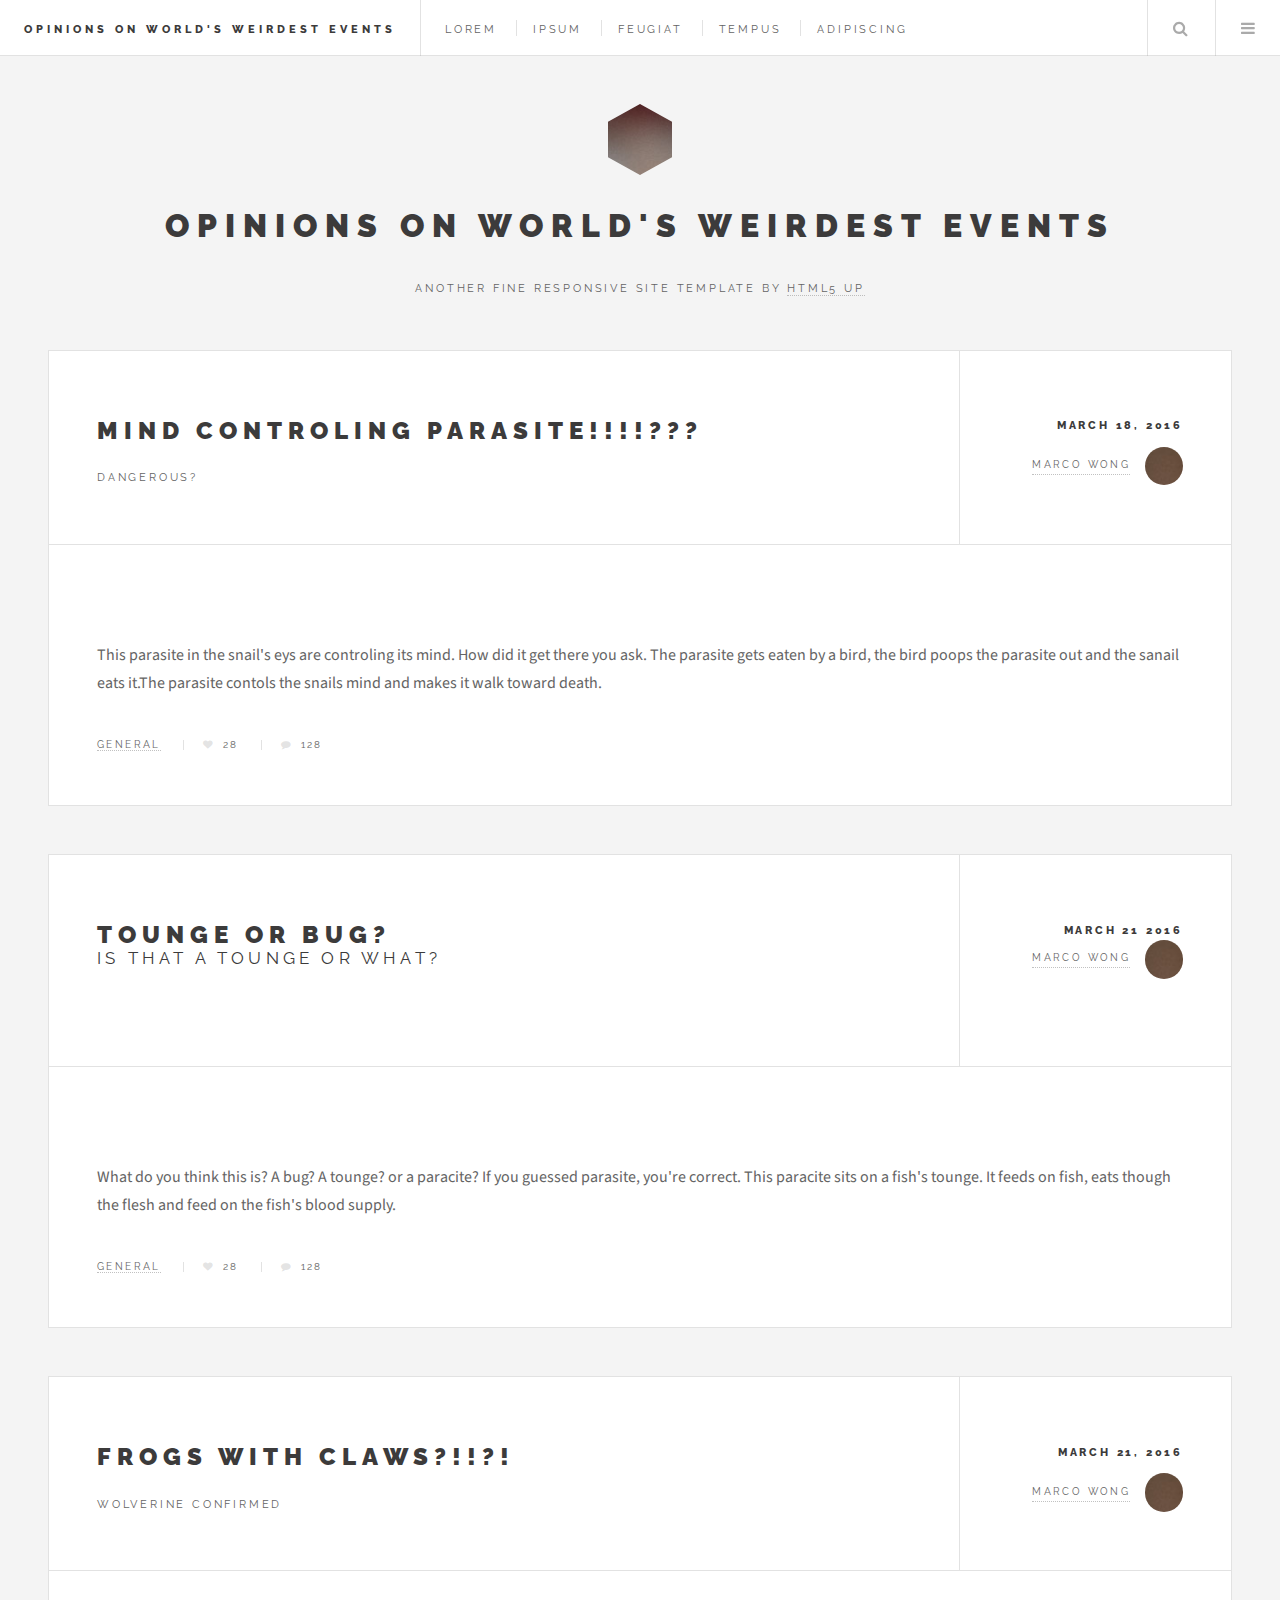
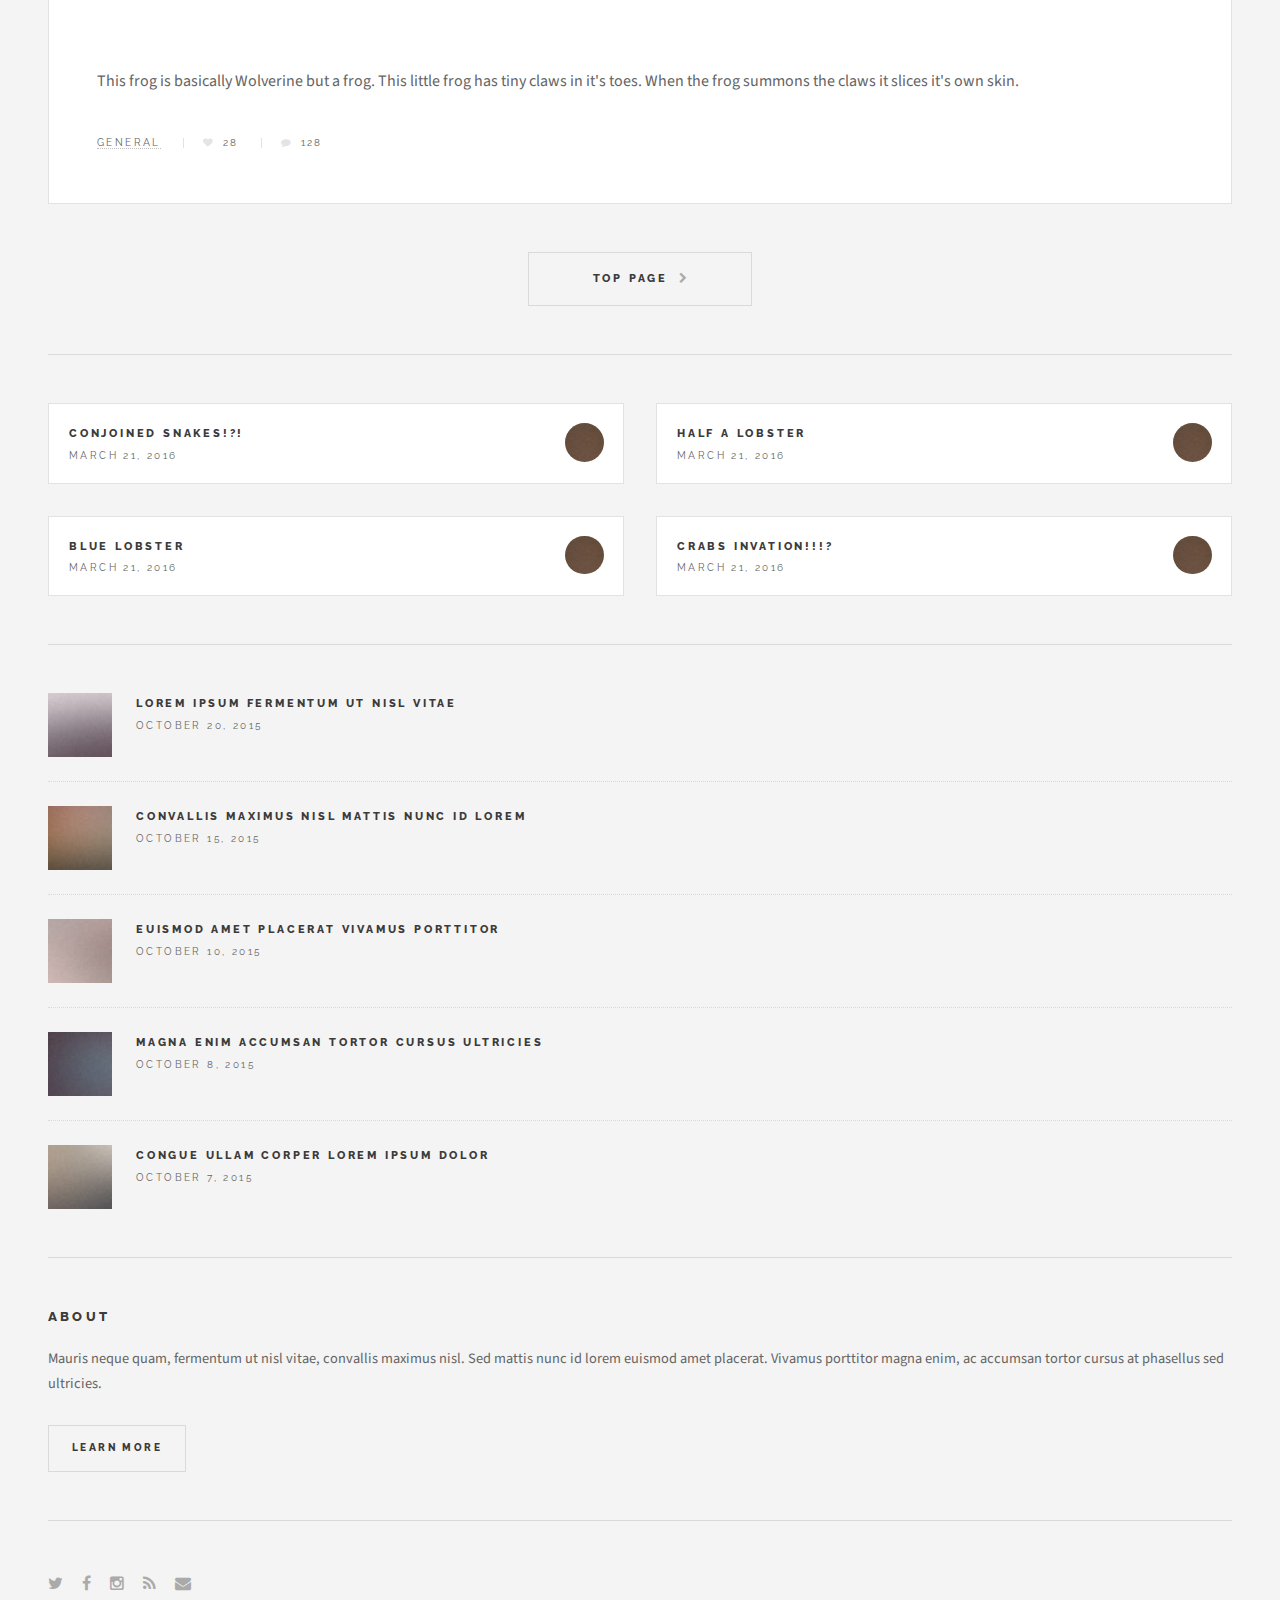
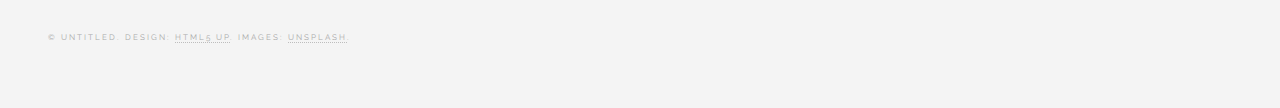
==== commit 2c00a3b8: "mor" ====
--- a/index.html
+++ b/index.html
@@ -202,41 +202,41 @@
 									<!-- Mini Post -->
 										<article class="mini-post">
 											<header>
-												<h3><a href="#">Vitae sed condimentum</a></h3>
-												<time class="published" datetime="2015-10-20">October 20, 2015</time>
+												<h3>conjoined snakes!?!</h3>
+												<time class="published" datetime="2016-03-21">March 21, 2016</time>
 												<a href="#" class="author"><img src="images/avatar.jpg" alt="" /></a>
 											</header>
-											<a href="#" class="image"><img src="images/pic04.jpg" alt="" /></a>
+											<a href="#" class="image"><img src="https://www.tvnz.co.nz/content/dam/images/entertainment/shows/n/natures-weirdest-events/naturesweirdestevents_showcover.png.237x163.jpg" alt="" /></a>
 										</article>
 
 									<!-- Mini Post -->
 										<article class="mini-post">
 											<header>
-												<h3><a href="#">Rutrum neque accumsan</a></h3>
-												<time class="published" datetime="2015-10-19">October 19, 2015</time>
+												<h3><a href="#">Half a lobster</a></h3>
+												<time class="published" datetime="2015-10-19">March 21, 2016</time>
 												<a href="#" class="author"><img src="images/avatar.jpg" alt="" /></a>
 											</header>
-											<a href="#" class="image"><img src="images/pic05.jpg" alt="" /></a>
+											<a href="#" class="image"><img src="http://2.bp.blogspot.com/-KusYsJWHRw0/UxIOQrZHGkI/AAAAAAAAk9Y/aL6GfyZ6tQ8/s1600/BBC.Natures.Weirdest.Events.Series.3.3of3.720p.HDTV.x264.AAC.MVGroup.org%5B18-25-30%5D.JPG" alt="" /></a>
 										</article>
 
 									<!-- Mini Post -->
 										<article class="mini-post">
 											<header>
-												<h3><a href="#">Odio congue mattis</a></h3>
-												<time class="published" datetime="2015-10-18">October 18, 2015</time>
+												<h3><a href="#">Blue lobster</a></h3>
+												<time class="published" datetime="2015-10-18">March 21, 2016</time>
 												<a href="#" class="author"><img src="images/avatar.jpg" alt="" /></a>
 											</header>
-											<a href="#" class="image"><img src="images/pic06.jpg" alt="" /></a>
+											<a href="#" class="image"><img src="http://i.cbc.ca/1.1563907.1379055643!/httpImage/image.jpg_gen/derivatives/16x9_620/ns-li-blue-lobster-620.jpg" alt="" /></a>
 										</article>
 
 									<!-- Mini Post -->
 										<article class="mini-post">
 											<header>
-												<h3><a href="#">Enim nisl veroeros</a></h3>
-												<time class="published" datetime="2015-10-17">October 17, 2015</time>
+												<h3><a href="#">Crabs Invation!!!?</a></h3>
+												<time class="published" datetime="2015-10-17">March 21, 2016</time>
 												<a href="#" class="author"><img src="images/avatar.jpg" alt="" /></a>
 											</header>
-											<a href="#" class="image"><img src="images/pic07.jpg" alt="" /></a>
+											<a href="#" class="image"><img src="http://ichef.bbci.co.uk/images/ic/976x549_b/p012v5sf.jpg" alt="" /></a>
 										</article>
 
 								</div>
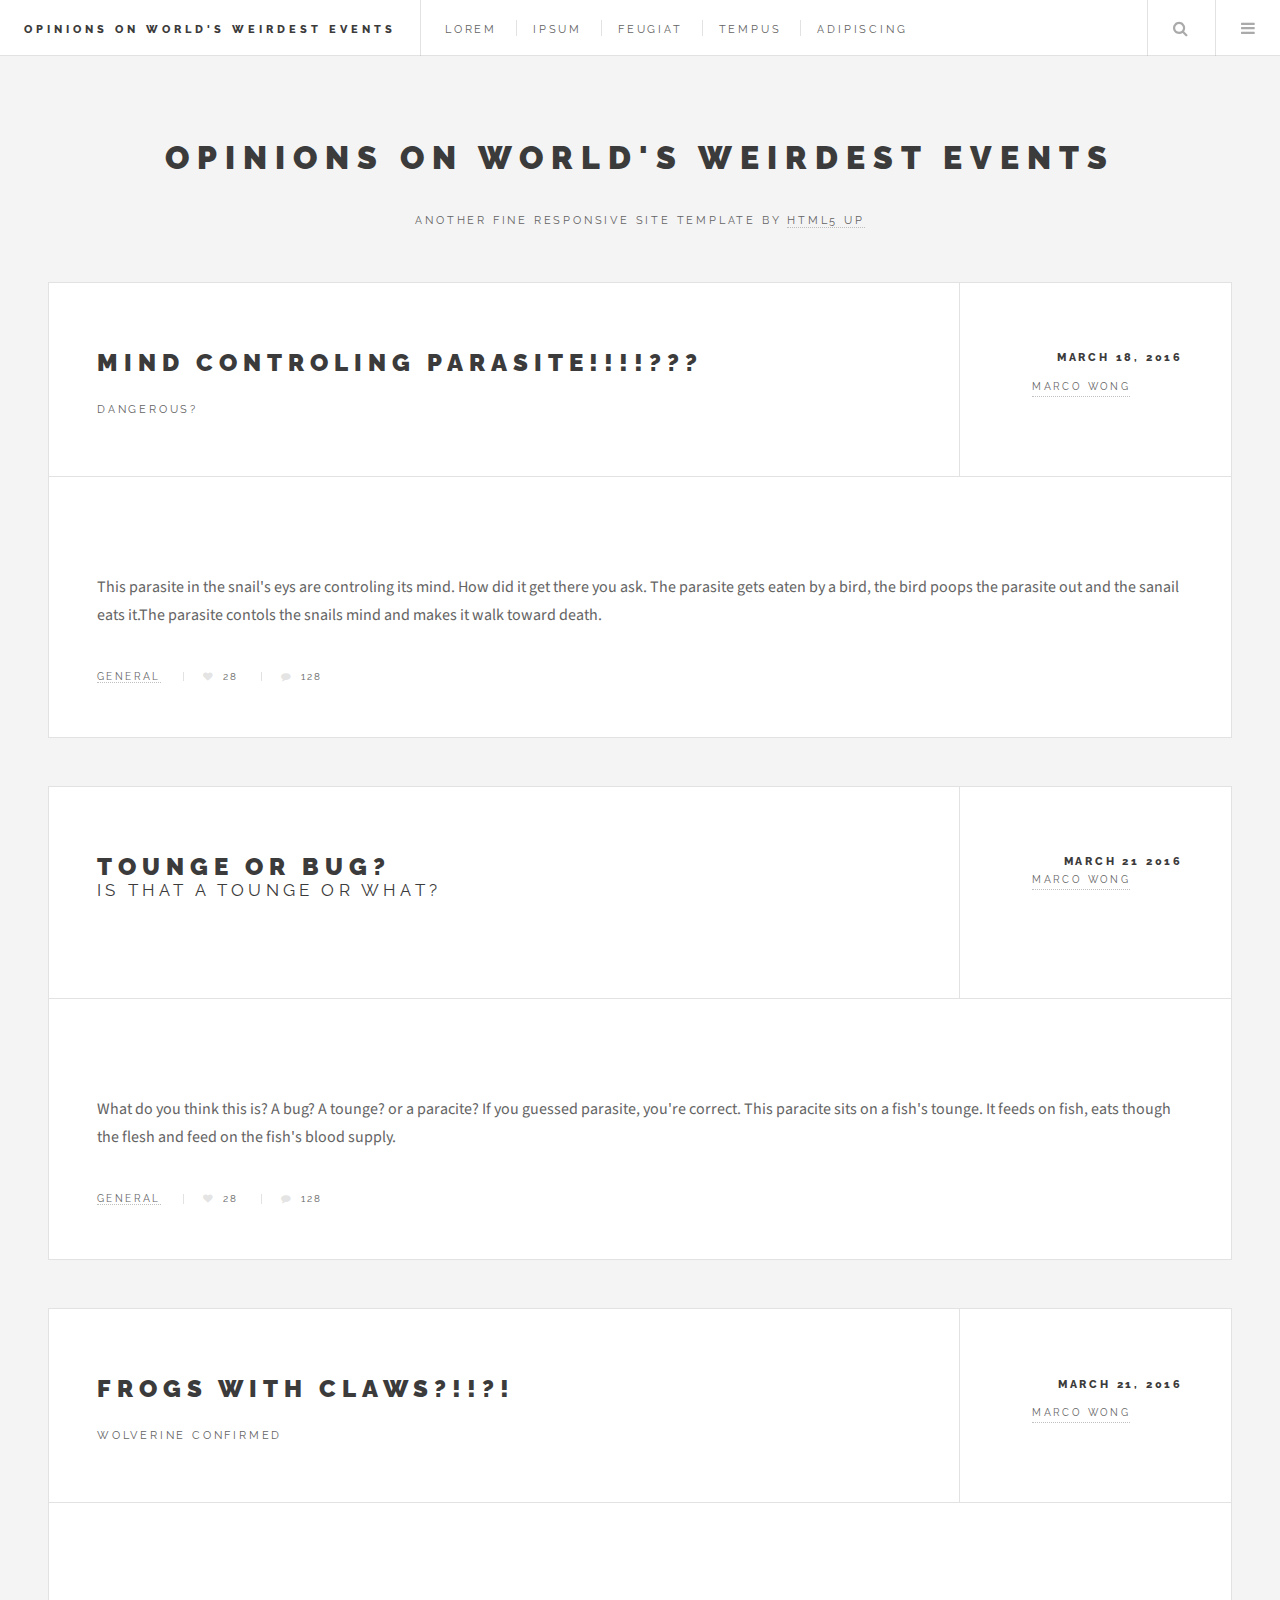
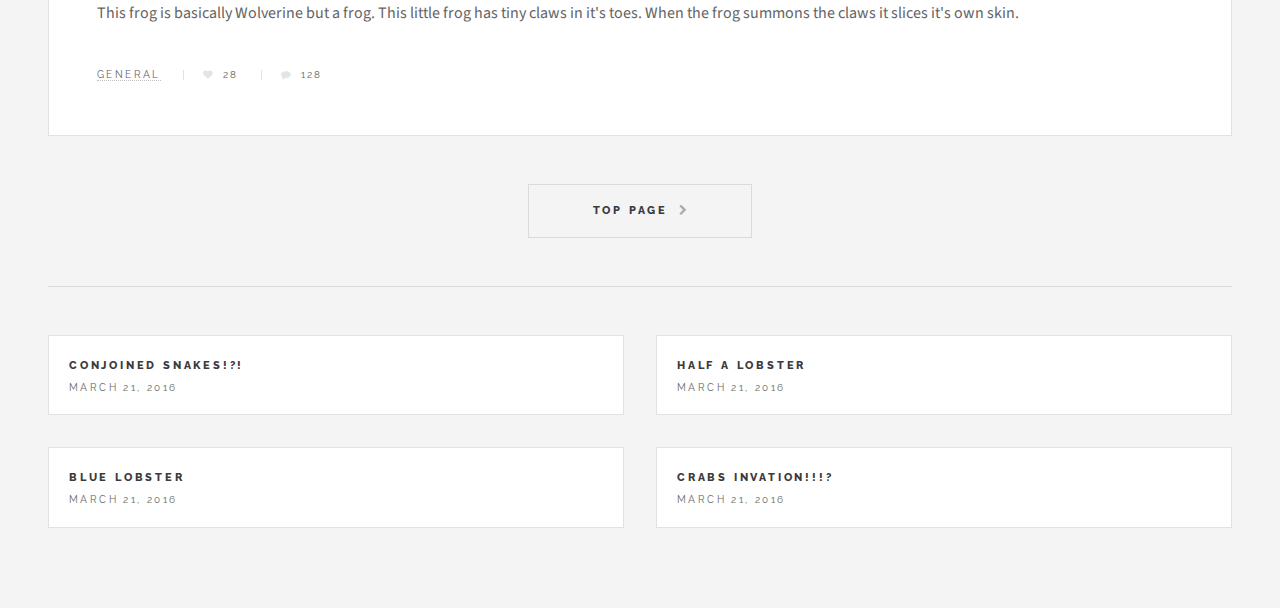
==== commit 40c153a2: "mor" ====
--- a/index.html
+++ b/index.html
@@ -107,7 +107,7 @@
 									</div>
 									<div class="meta">
 										<time class="published" datetime="2016-3-18">March 18, 2016</time>
-										<a href="#" class="author"><span class="name">Marco Wong</span><img src="images/avatar.jpg" alt="" /></a>
+										<a href="#" class="author"><span class="name">Marco Wong</span><img src="http://mylolface.com/assets/faces/troll-troll-face.jpg" alt="" /></a>
 									</div>
 								</header>
 								<a href="#" class="image featured"><img src="https://i.ytimg.com/vi/Boi001ef3jY/maxresdefault.jpg" alt="" /></a>
@@ -132,7 +132,7 @@
 									</div>
 									<div class="meta">
 										<time class="published" datetime="2016-3-21">March 21 2016 </time>
-										<a href="#" class="author"><span class="name">Marco wong</span><img src="images/avatar.jpg" alt="" /></a>
+										<a href="#" class="author"><span class="name">Marco wong</span><img src="http://mylolface.com/assets/faces/troll-troll-face.jpg" alt="" /></a>
 									</div>
 								</header>
 								<a href="#" class="image featured"><img src="http://4.bp.blogspot.com/-VYXb96zd9T8/TwMBLJCbzUI/AAAAAAAAEbc/JfVS5wwp3Gg/s640/Tongue-replacement-isopod-1.jpg" alt="" /></a>
@@ -156,7 +156,7 @@
 									</div>
 									<div class="meta">
 										<time class="published" datetime="2015-10-22">March 21, 2016</time>
-										<a href="#" class="author"><span class="name">Marco Wong</span><img src="images/avatar.jpg" alt="" /></a>
+										<a href="#" class="author"><span class="name">Marco Wong</span><img src="http://mylolface.com/assets/faces/troll-troll-face.jpg" alt="" /></a>
 									</div>
 								</header>
 								<a href="#" class="image featured"><img src="http://3.bp.blogspot.com/-SHIKRodIXoQ/UwoL1dx5u-I/AAAAAAAAkmg/BAJwTuwjPBE/s1600/BBC.Natures.Weirdest.Events.Series.3.1of3.720p.HDTV.x264.AAC.MVGroup.org%5B19-55-10%5D.JPG" alt="" /></a>
@@ -188,7 +188,7 @@
 
 						<!-- Intro -->
 							<section id="intro">
-								<a href="#" class="logo"><img src="images/logo.jpg" alt="" /></a>
+								<a href="#" class="logo"><img src="https://mvsubtitles.com/img/poster/2015/6/25/natures-weirdest-events.jpg;widh=200;height=300;crop=auto" alt="" /></a>
 								<header>
 									<h2>opinions on world's weirdest events</h2>
 									<p>Another fine responsive site template by <a href="http://html5up.net">HTML5 UP</a></p>
@@ -204,7 +204,7 @@
 											<header>
 												<h3>conjoined snakes!?!</h3>
 												<time class="published" datetime="2016-03-21">March 21, 2016</time>
-												<a href="#" class="author"><img src="images/avatar.jpg" alt="" /></a>
+												<a href="#" class="author"><img src="http://mylolface.com/assets/faces/troll-troll-face.jpg" alt="" /></a>
 											</header>
 											<a href="#" class="image"><img src="https://www.tvnz.co.nz/content/dam/images/entertainment/shows/n/natures-weirdest-events/naturesweirdestevents_showcover.png.237x163.jpg" alt="" /></a>
 										</article>
@@ -214,7 +214,7 @@
 											<header>
 												<h3><a href="#">Half a lobster</a></h3>
 												<time class="published" datetime="2015-10-19">March 21, 2016</time>
-												<a href="#" class="author"><img src="images/avatar.jpg" alt="" /></a>
+												<a href="#" class="author"><img src="http://mylolface.com/assets/faces/troll-troll-face.jpg" alt="" /></a>
 											</header>
 											<a href="#" class="image"><img src="http://2.bp.blogspot.com/-KusYsJWHRw0/UxIOQrZHGkI/AAAAAAAAk9Y/aL6GfyZ6tQ8/s1600/BBC.Natures.Weirdest.Events.Series.3.3of3.720p.HDTV.x264.AAC.MVGroup.org%5B18-25-30%5D.JPG" alt="" /></a>
 										</article>
@@ -224,7 +224,7 @@
 											<header>
 												<h3><a href="#">Blue lobster</a></h3>
 												<time class="published" datetime="2015-10-18">March 21, 2016</time>
-												<a href="#" class="author"><img src="images/avatar.jpg" alt="" /></a>
+												<a href="#" class="author"><img src="http://mylolface.com/assets/faces/troll-troll-face.jpg" alt="" /></a>
 											</header>
 											<a href="#" class="image"><img src="http://i.cbc.ca/1.1563907.1379055643!/httpImage/image.jpg_gen/derivatives/16x9_620/ns-li-blue-lobster-620.jpg" alt="" /></a>
 										</article>
@@ -234,7 +234,7 @@
 											<header>
 												<h3><a href="#">Crabs Invation!!!?</a></h3>
 												<time class="published" datetime="2015-10-17">March 21, 2016</time>
-												<a href="#" class="author"><img src="images/avatar.jpg" alt="" /></a>
+												<a href="#" class="author"><img src="http://mylolface.com/assets/faces/troll-troll-face.jpg" alt="" /></a>
 											</header>
 											<a href="#" class="image"><img src="http://ichef.bbci.co.uk/images/ic/976x549_b/p012v5sf.jpg" alt="" /></a>
 										</article>
@@ -243,76 +243,6 @@
 							</section>
 
 						<!-- Posts List -->
-							<section>
-								<ul class="posts">
-									<li>
-										<article>
-											<header>
-												<h3><a href="#">Lorem ipsum fermentum ut nisl vitae</a></h3>
-												<time class="published" datetime="2015-10-20">October 20, 2015</time>
-											</header>
-											<a href="#" class="image"><img src="images/pic08.jpg" alt="" /></a>
-										</article>
-									</li>
-									<li>
-										<article>
-											<header>
-												<h3><a href="#">Convallis maximus nisl mattis nunc id lorem</a></h3>
-												<time class="published" datetime="2015-10-15">October 15, 2015</time>
-											</header>
-											<a href="#" class="image"><img src="images/pic09.jpg" alt="" /></a>
-										</article>
-									</li>
-									<li>
-										<article>
-											<header>
-												<h3><a href="#">Euismod amet placerat vivamus porttitor</a></h3>
-												<time class="published" datetime="2015-10-10">October 10, 2015</time>
-											</header>
-											<a href="#" class="image"><img src="images/pic10.jpg" alt="" /></a>
-										</article>
-									</li>
-									<li>
-										<article>
-											<header>
-												<h3><a href="#">Magna enim accumsan tortor cursus ultricies</a></h3>
-												<time class="published" datetime="2015-10-08">October 8, 2015</time>
-											</header>
-											<a href="#" class="image"><img src="images/pic11.jpg" alt="" /></a>
-										</article>
-									</li>
-									<li>
-										<article>
-											<header>
-												<h3><a href="#">Congue ullam corper lorem ipsum dolor</a></h3>
-												<time class="published" datetime="2015-10-06">October 7, 2015</time>
-											</header>
-											<a href="#" class="image"><img src="images/pic12.jpg" alt="" /></a>
-										</article>
-									</li>
-								</ul>
-							</section>
-
-						<!-- About -->
-							<section class="blurb">
-								<h2>About</h2>
-								<p>Mauris neque quam, fermentum ut nisl vitae, convallis maximus nisl. Sed mattis nunc id lorem euismod amet placerat. Vivamus porttitor magna enim, ac accumsan tortor cursus at phasellus sed ultricies.</p>
-								<ul class="actions">
-									<li><a href="#" class="button">Learn More</a></li>
-								</ul>
-							</section>
-
-						<!-- Footer -->
-							<section id="footer">
-								<ul class="icons">
-									<li><a href="#" class="fa-twitter"><span class="label">Twitter</span></a></li>
-									<li><a href="#" class="fa-facebook"><span class="label">Facebook</span></a></li>
-									<li><a href="#" class="fa-instagram"><span class="label">Instagram</span></a></li>
-									<li><a href="#" class="fa-rss"><span class="label">RSS</span></a></li>
-									<li><a href="#" class="fa-envelope"><span class="label">Email</span></a></li>
-								</ul>
-								<p class="copyright">&copy; Untitled. Design: <a href="http://html5up.net">HTML5 UP</a>. Images: <a href="http://unsplash.com">Unsplash</a>.</p>
-							</section>
 
 					</section>
 
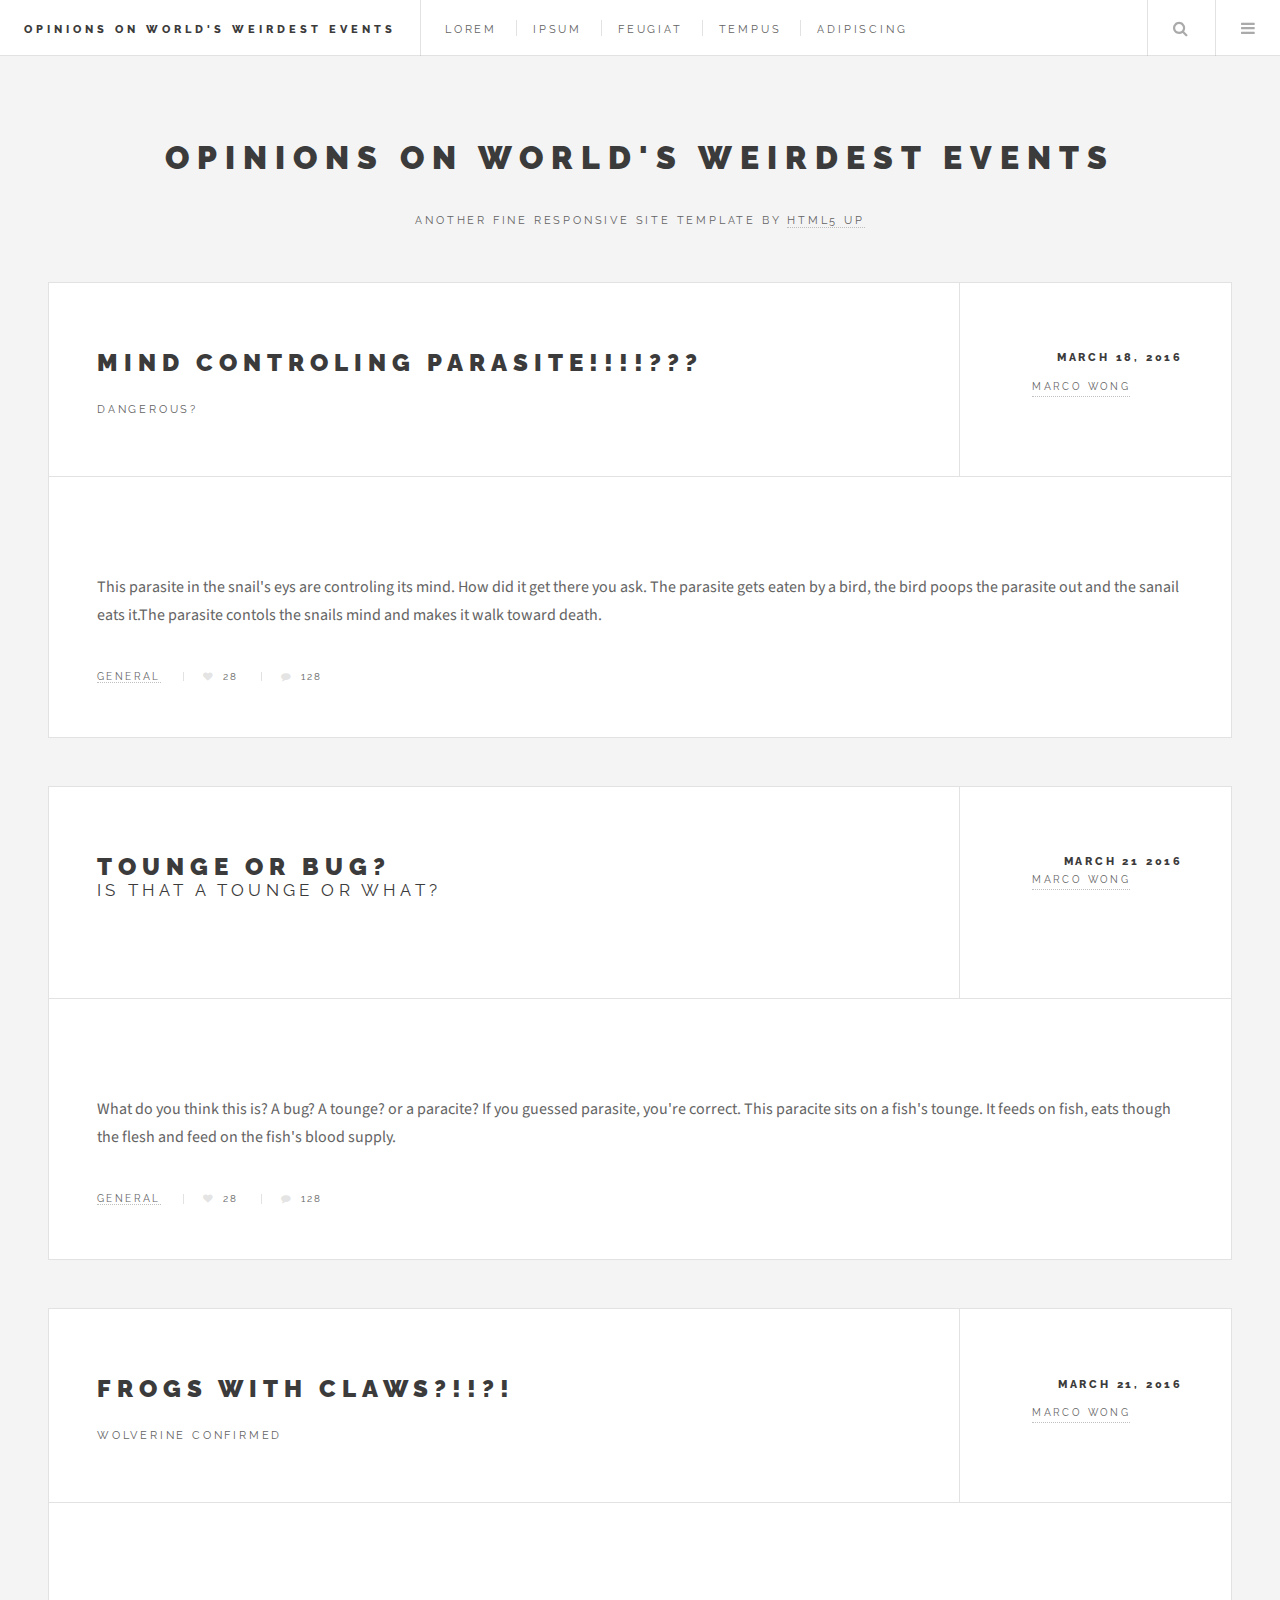
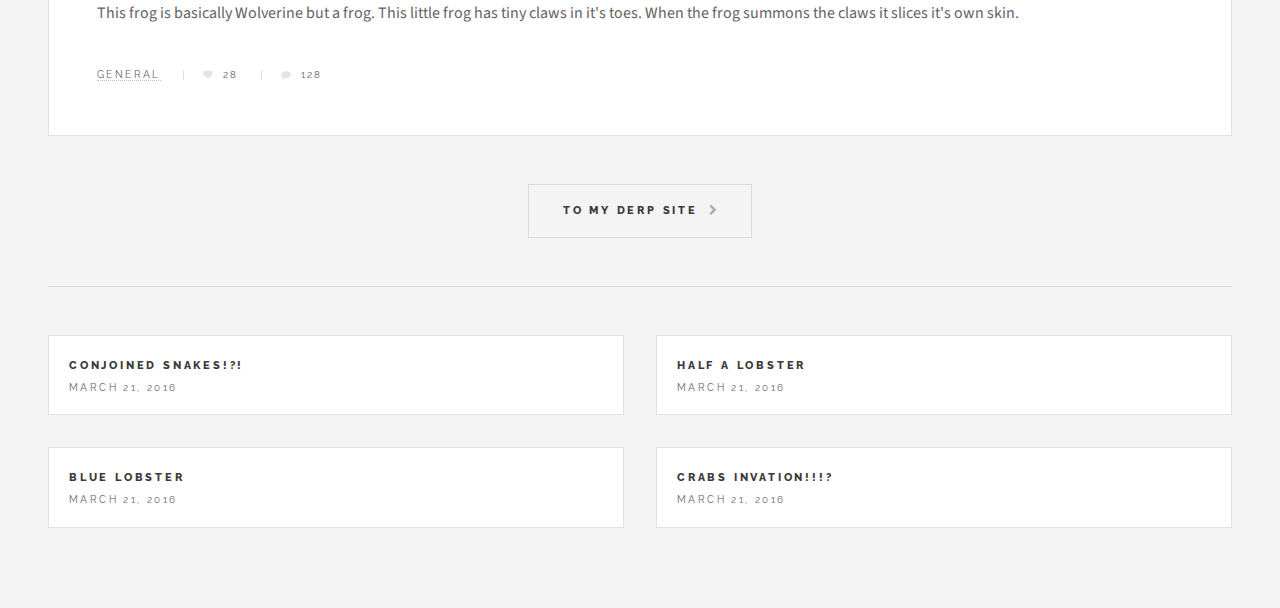
==== commit 9404587e: "derp" ====
--- a/index.html
+++ b/index.html
@@ -178,7 +178,7 @@
 						<!-- Pagination -->
 							<ul class="actions pagination">
 					
-								<li><a href="#" class="button big next">Top Page</a></li>
+								<li><a href="file:///Users/ddays/GitHub/SkytheredRS.github.io/codepen/index.html" class="button big next">To my derp site</a></li>
 							</ul>
 
 					</div>
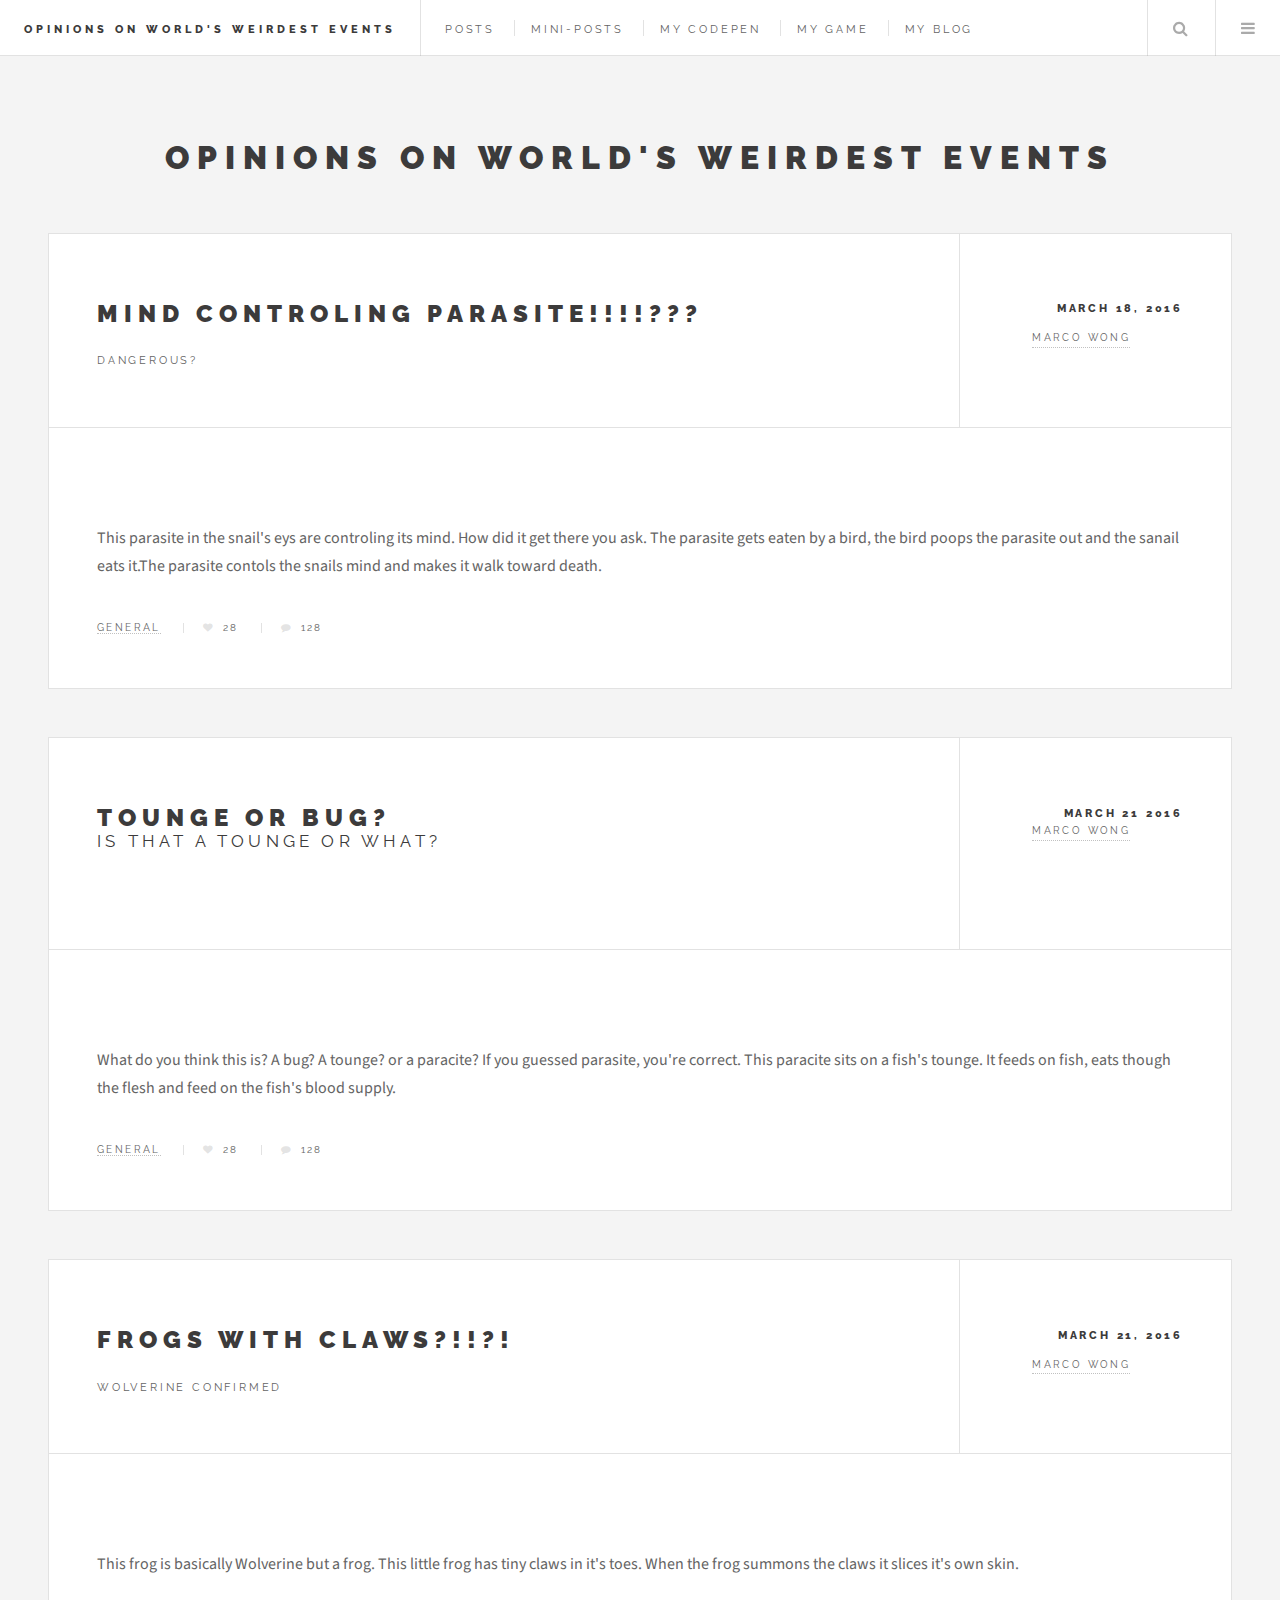
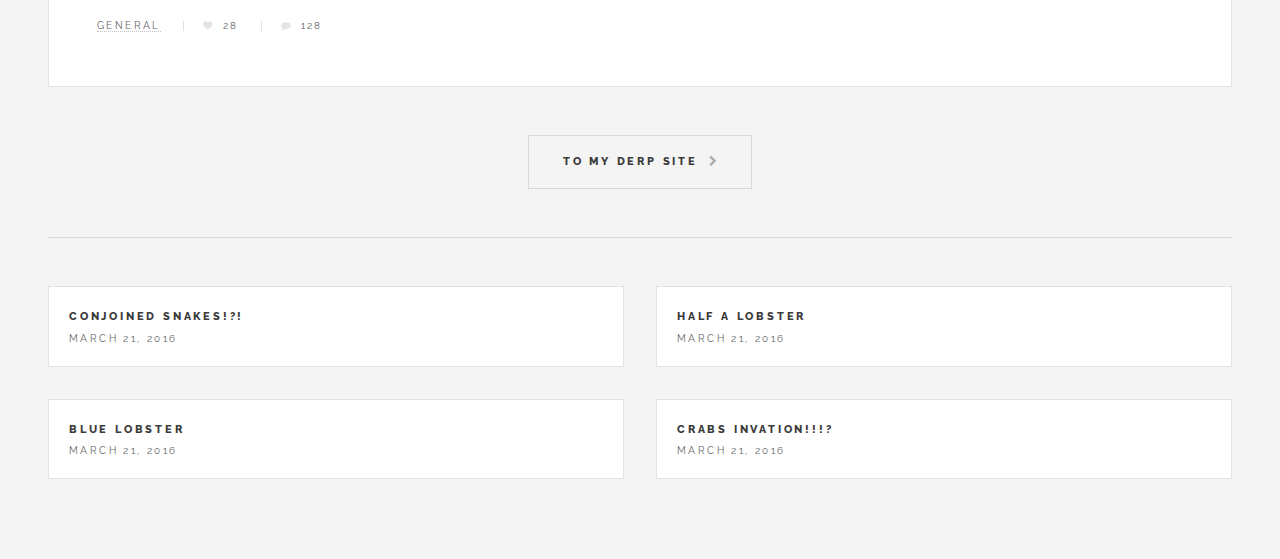
==== commit 08476fd7: "hi" ====
--- a/index.html
+++ b/index.html
@@ -24,11 +24,11 @@
 						<h1><a href="#">opinions on world's weirdest events</a></h1>
 						<nav class="links">
 							<ul>
-								<li><a href="#">Lorem</a></li>
-								<li><a href="#">Ipsum</a></li>
-								<li><a href="#">Feugiat</a></li>
-								<li><a href="#">Tempus</a></li>
-								<li><a href="#">Adipiscing</a></li>
+								<li><a href="#main">Posts</a></li>
+								<li><a href="#mini-posts-section">Mini-Posts</a></li>
+								<li><a href="file:///Users/ddays/GitHub/SkytheredRS.github.io/codepen/index.html">My CodePen</a></li>
+								<li><a href="#">My Game</a></li>
+								<li><a href="#">My Blog</a></li>
 							</ul>
 						</nav>
 						<nav class="main">
@@ -191,13 +191,13 @@
 								<a href="#" class="logo"><img src="https://mvsubtitles.com/img/poster/2015/6/25/natures-weirdest-events.jpg;widh=200;height=300;crop=auto" alt="" /></a>
 								<header>
 									<h2>opinions on world's weirdest events</h2>
-									<p>Another fine responsive site template by <a href="http://html5up.net">HTML5 UP</a></p>
+								
 								</header>
 							</section>
 
 						<!-- Mini Posts -->
 							<section>
-								<div class="mini-posts">
+								<div class="mini-posts" id="mini-posts-section">
 
 									<!-- Mini Post -->
 										<article class="mini-post">
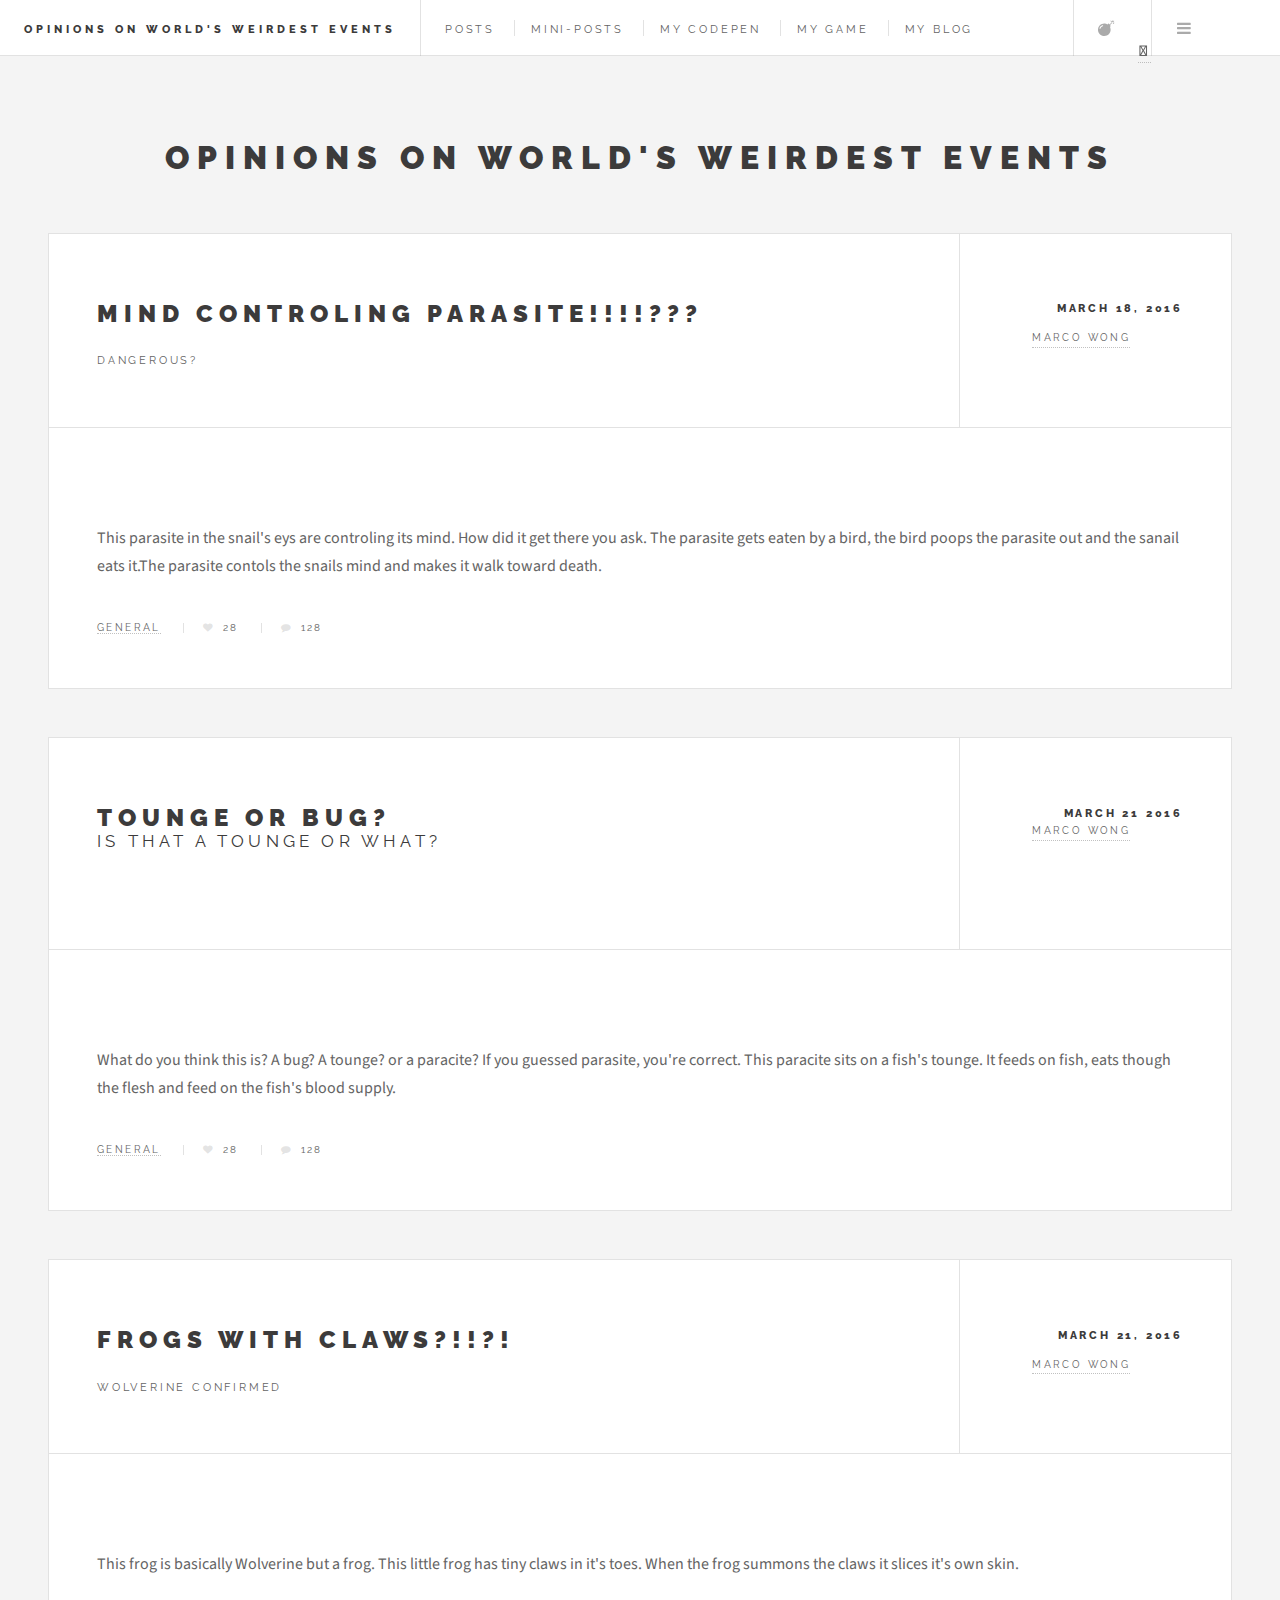
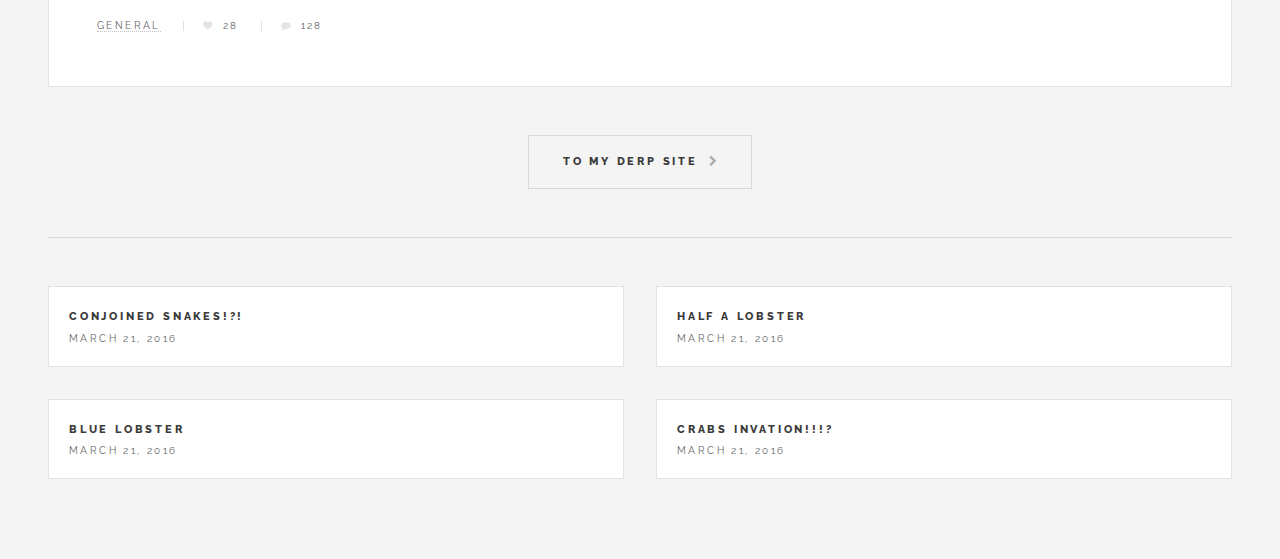
==== commit e7f5e6ba: "hi" ====
--- a/index.html
+++ b/index.html
@@ -28,13 +28,13 @@
 								<li><a href="#mini-posts-section">Mini-Posts</a></li>
 								<li><a href="file:///Users/ddays/GitHub/SkytheredRS.github.io/codepen/index.html">My CodePen</a></li>
 								<li><a href="#">My Game</a></li>
-								<li><a href="#">My Blog</a></li>
+								<li><a href="https://www.tumblr.com/blog/skytheredrs">My Blog</a></li>
 							</ul>
 						</nav>
 						<nav class="main">
 							<ul>
 								<li class="search">
-									<a class="fa-search" href="#search">Search</a>
+									<a class="fa-bomb"Search</a>
 									<form id="search" method="get" action="#">
 										<input type="text" name="query" placeholder="Search" />
 									</form>
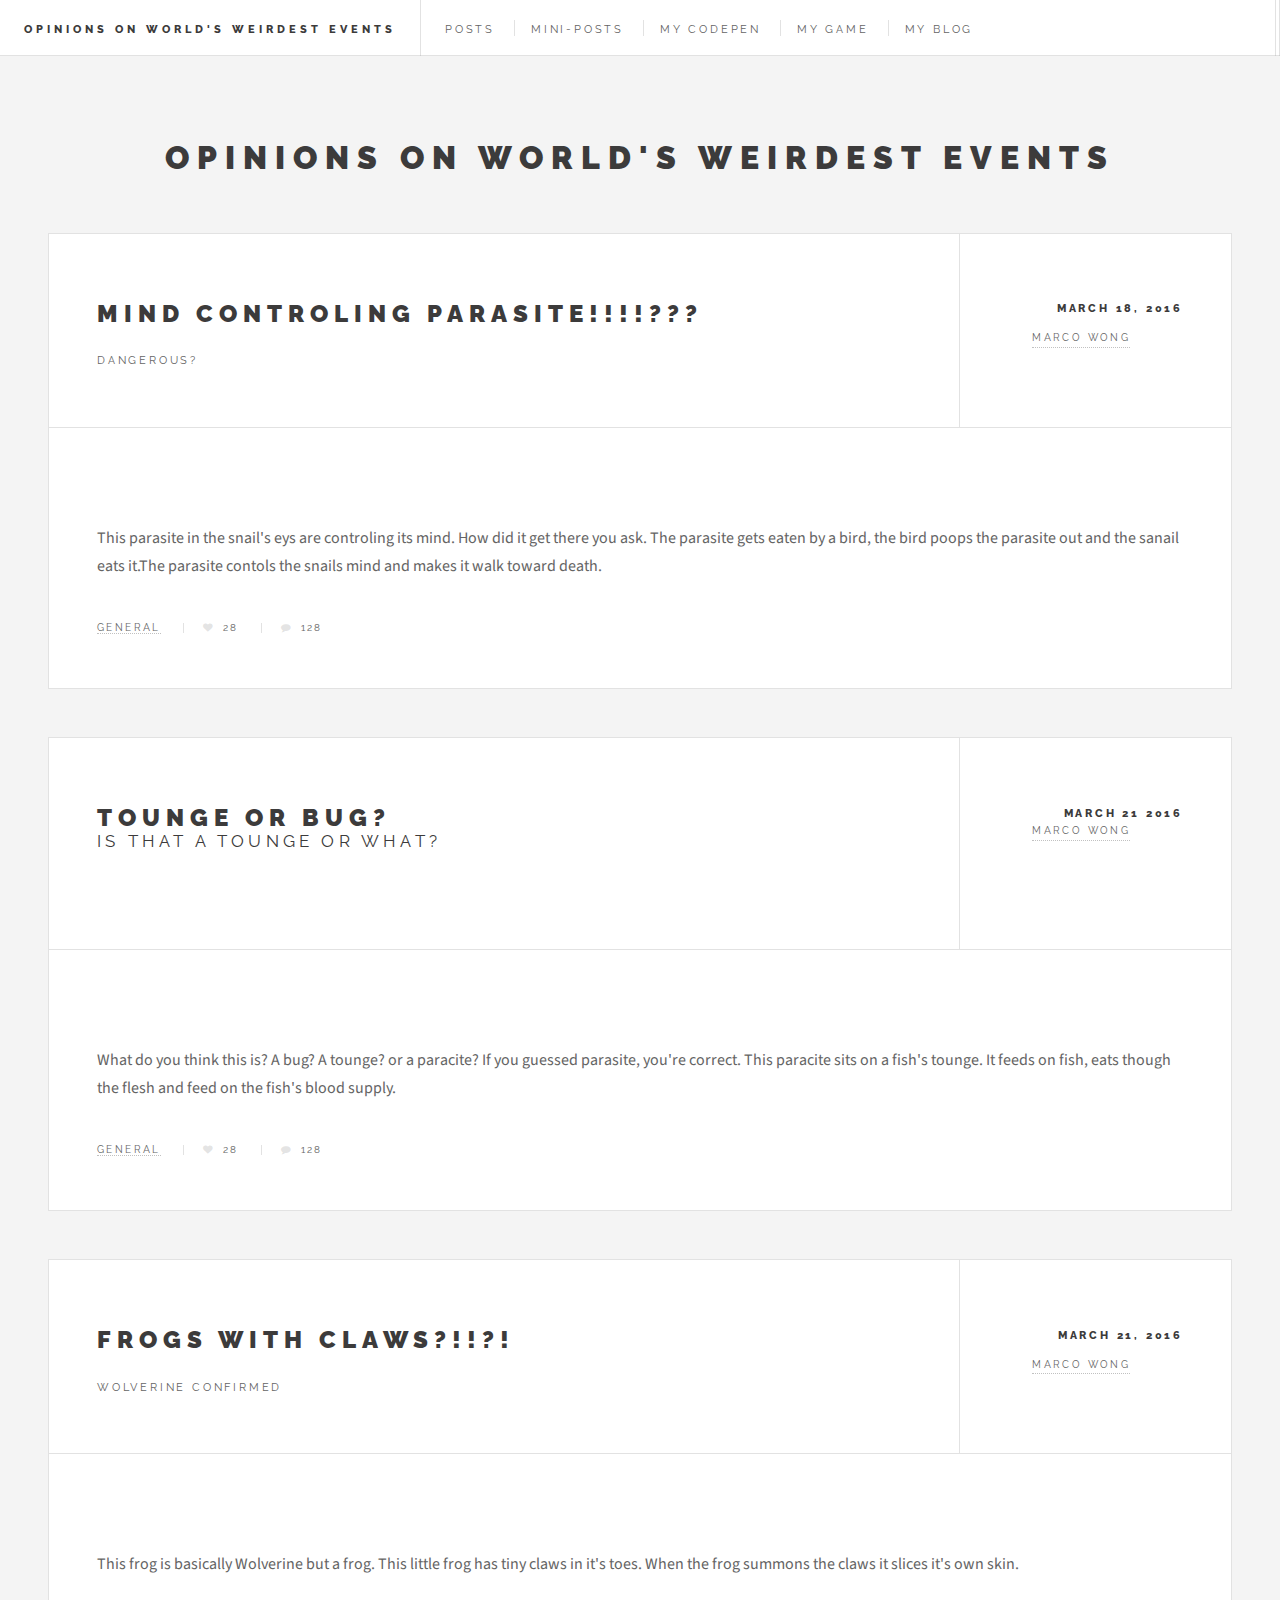
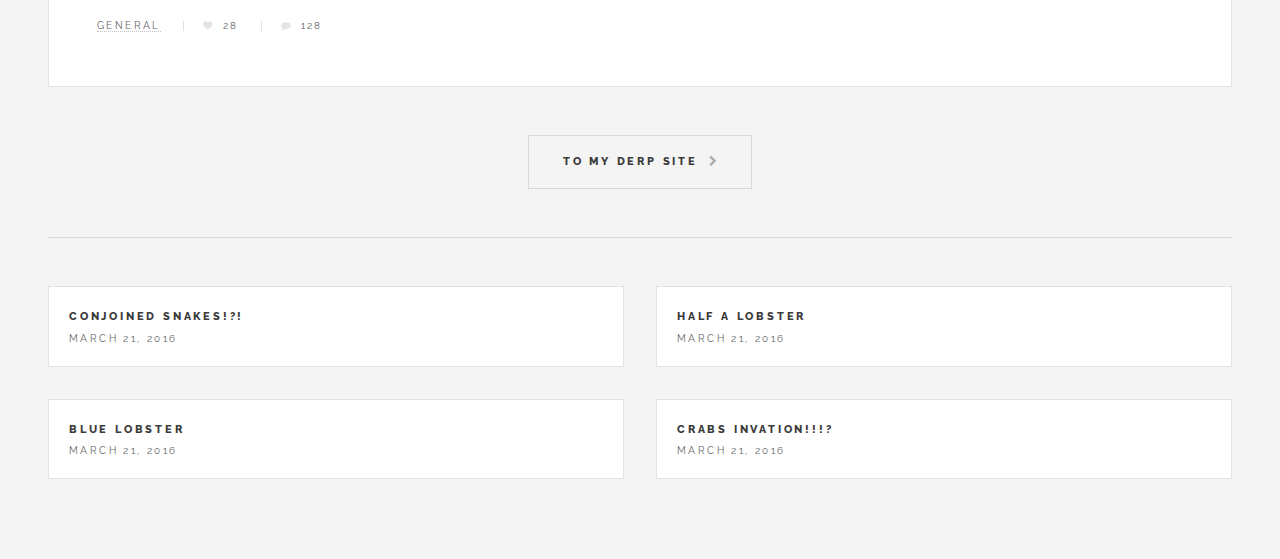
==== commit 257e0daa: "lol" ====
--- a/index.html
+++ b/index.html
@@ -34,13 +34,13 @@
 						<nav class="main">
 							<ul>
 								<li class="search">
-									<a class="fa-bomb"Search</a>
+									
 									<form id="search" method="get" action="#">
 										<input type="text" name="query" placeholder="Search" />
 									</form>
 								</li>
 								<li class="menu">
-									<a class="fa-bars" href="#menu">Menu</a>
+									</a>
 								</li>
 							</ul>
 						</nav>
